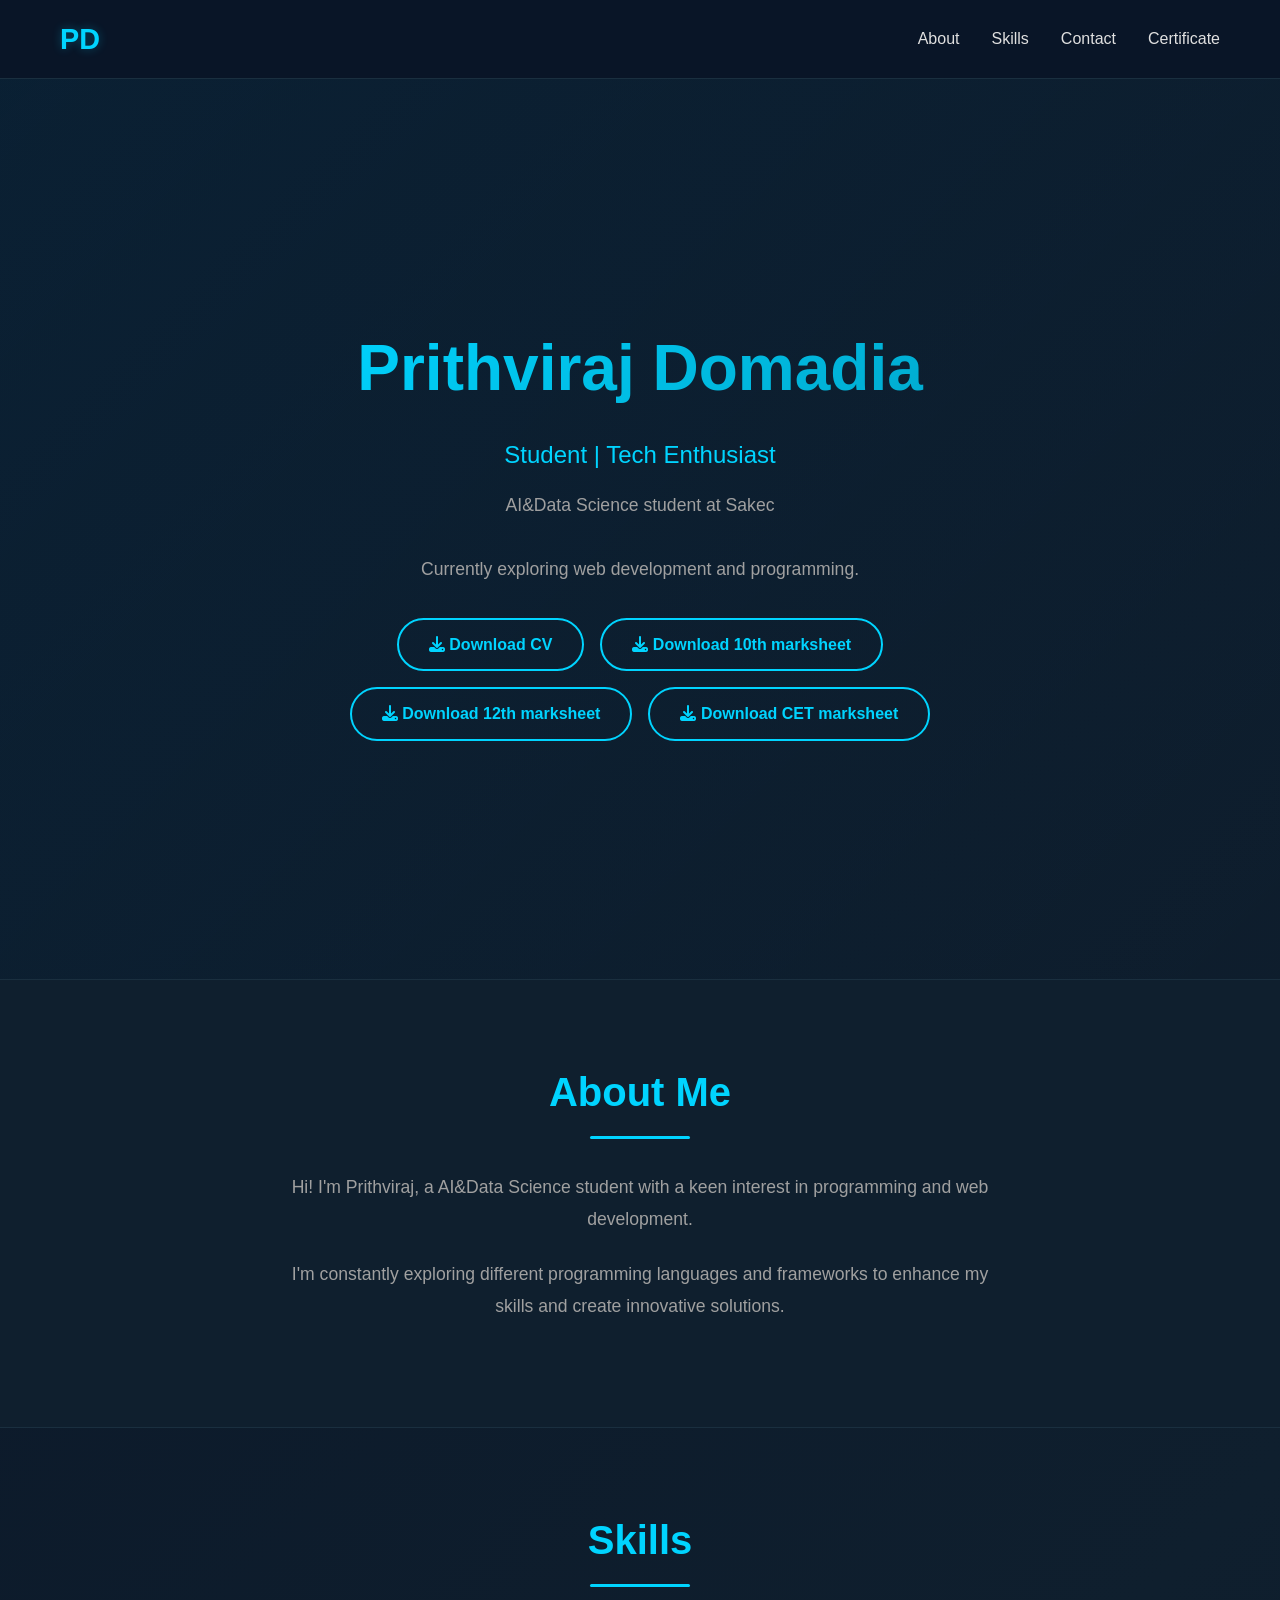
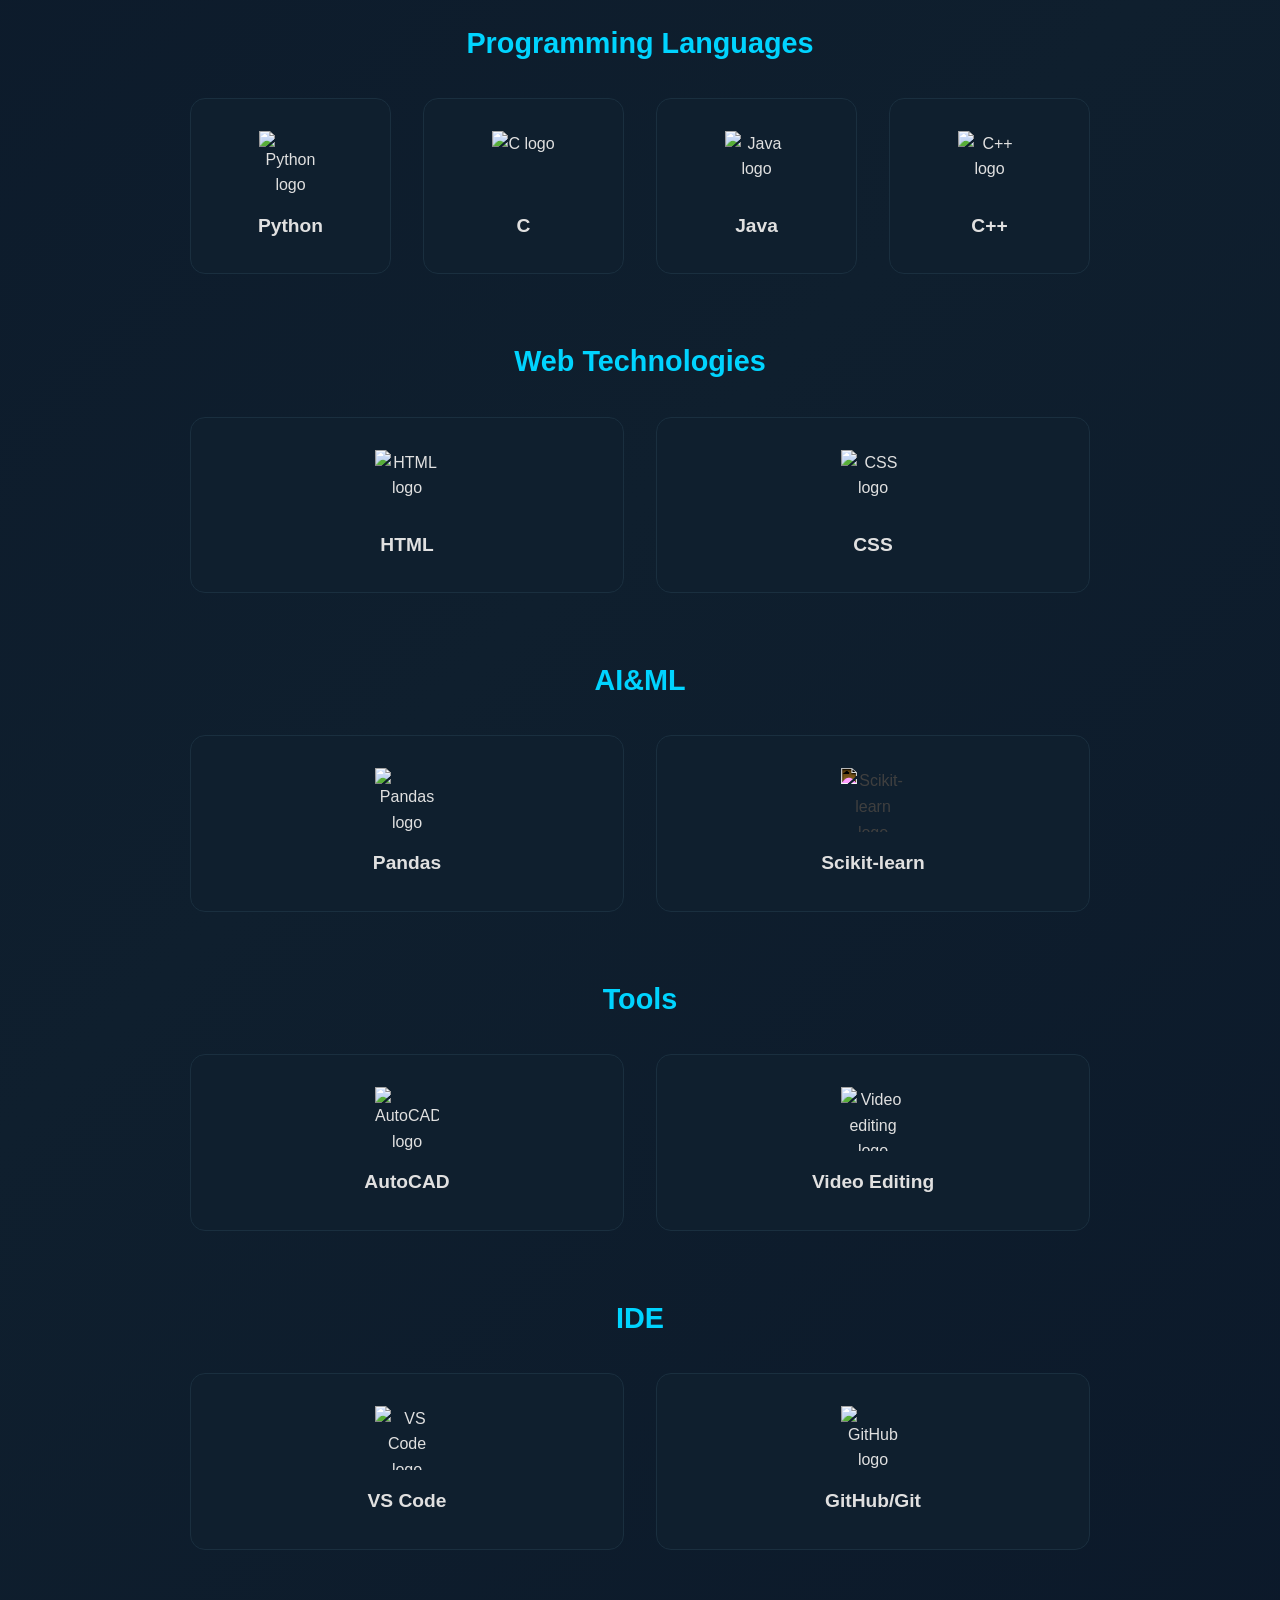
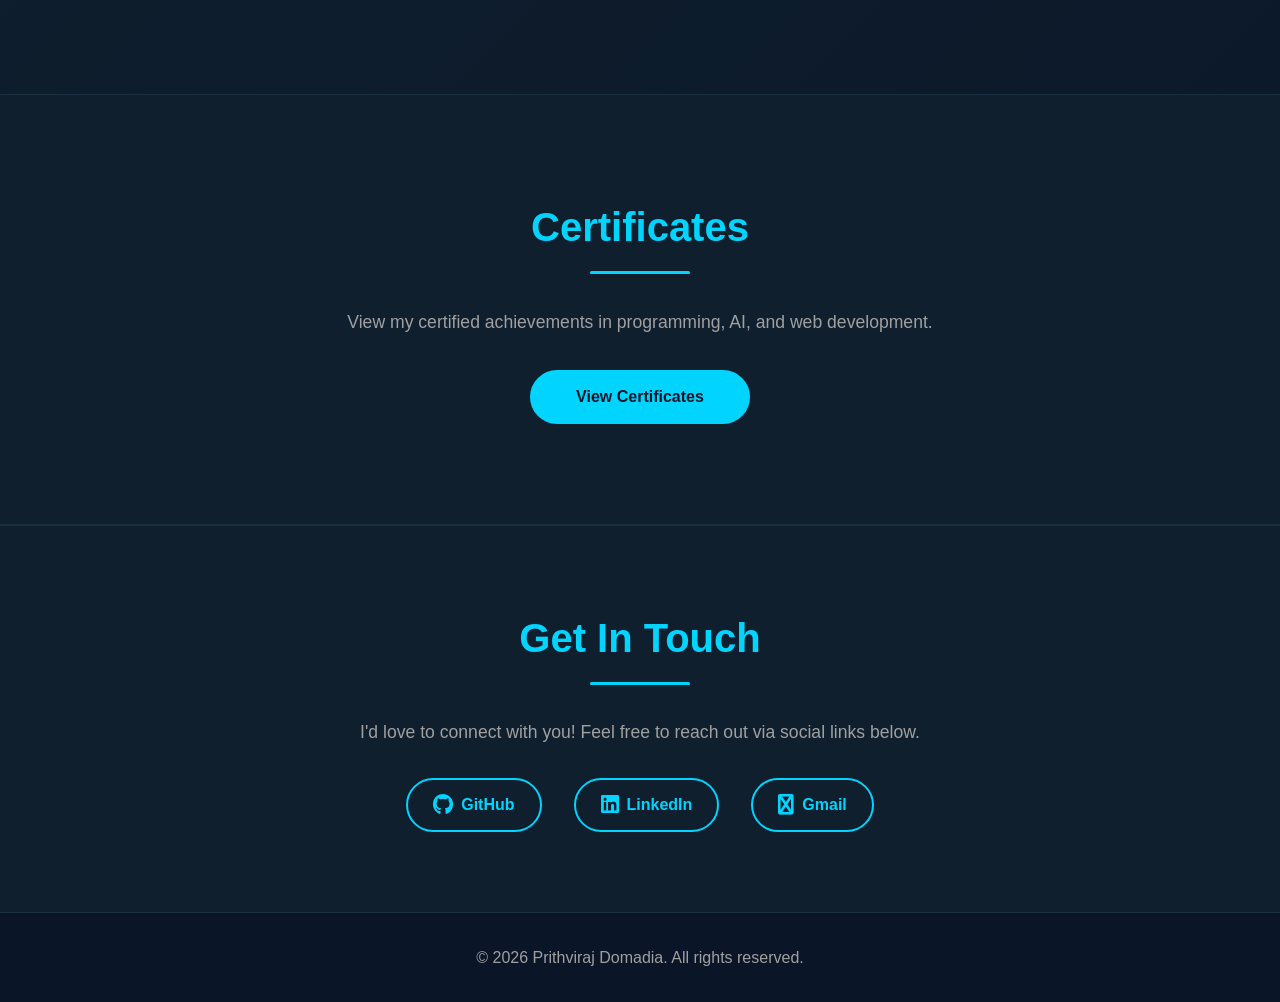
==== index.html @ 12a31dd9 "Update index.html" ====
<!DOCTYPE html>
<html lang="en">
<head>
    <meta charset="UTF-8">
    <meta name="viewport" content="width=device-width, initial-scale=1.0">
    <title>Prithviraj Domadia - Portfolio</title>
    <link rel="stylesheet" href="styles.css">
    <link rel="stylesheet" href="https://cdnjs.cloudflare.com/ajax/libs/font-awesome/6.4.0/css/all.min.css">
</head>
<body>
    <!-- Navigation Bar -->
    <nav class="navbar">
        <div class="nav-container">
            <div class="logo">PD</div>
            <ul class="nav-menu">
                <li><a href="#about" class="nav-link">About</a></li>
                <li><a href="#skills" class="nav-link">Skills</a></li>
                <li><a href="#contact" class="nav-link">Contact</a></li>
                <li> <a href="certificate.html" class="nav-link">Certificate</a></li>
            </ul>
        </div>
    </nav>

    <!-- Hero Section -->
    <section class="hero">
        <div class="hero-content">
            <h1 class="hero-title">Prithviraj Domadia</h1>
            <p class="hero-subtitle"> Student | Tech Enthusiast</p>
            <p class="hero-description">
                AI&Data Science student at Sakec </p>
            <p class="hero-description">Currently exploring web development and programming.
            </p>
            <div class="hero-buttons">
                <a href="PRITHVIRAJD_CV.pdf" class="btn btn-secondary" download> <i class="fas fa-download"></i> Download CV</a>
                <a href="10th marksheet.pdf" class="btn btn-secondary" download> <i class="fas fa-download"></i> Download 10th marksheet</a>
                <a href="12th marksheet.pdf" class="btn btn-secondary" download> <i class="fas fa-download"></i> Download 12th marksheet</a>
                <a href="CET marksheet.pdf" class="btn btn-secondary" download> <i class="fas fa-download"></i> Download CET marksheet</a>
            </div>
        </div>
    </section>

    <!-- About Section -->
    <section id="about" class="about">
        <div class="container">
            <h2 class="section-title">About Me</h2>
            <div class="about-content">
                <p>
                    Hi! I'm Prithviraj, a AI&Data Science student with a keen interest in programming 
                    and web development.
                </p>
                <p>
                    I'm constantly exploring different programming languages and frameworks to enhance my skills 
                    and create innovative solutions.
                </p>
            </div>
        </div>
    </section>

    <!-- Skills Section -->
    <section id="skills" class="skills">
        <div class="container">
            <h2 class="section-title">Skills</h2>
            
            <!-- Programming Languages -->
            <div class="skills-category">
                <h3 class="category-title">Programming Languages</h3>
                <div class="skills-grid">
                    <div class="skill-card">
                        <img src="https://img.icons8.com/color/96/000000/python--v1.png" alt="Python logo" class="skill-logo">
                        <h4>Python</h4>
                    </div>
                    <div class="skill-card">
                        <img src="https://img.icons8.com/color/96/000000/c-programming.png" alt="C logo" class="skill-logo">
                        <h4>C</h4>
                    </div>
                    <div class="skill-card">
                        <img src="https://img.icons8.com/color/96/000000/java-coffee-cup-logo.png" alt="Java logo" class="skill-logo">
                        <h4>Java</h4>
                    </div>
                    <div class="skill-card">
                        <img src="https://img.icons8.com/color/96/000000/c-plus-plus-logo.png" alt="C++ logo" class="skill-logo">
                        <h4>C++</h4>
                    </div>
                </div>
            </div>

            <!-- Web Technologies -->
            <div class="skills-category">
                <h3 class="category-title">Web Technologies</h3>
                <div class="skills-grid">
                    <div class="skill-card">
                        <img src="https://img.icons8.com/color/96/000000/html-5.png" alt="HTML logo" class="skill-logo">
                        <h4>HTML</h4>
                    </div>
                    <div class="skill-card">
                        <img src="https://img.icons8.com/color/96/000000/css3.png" alt="CSS logo" class="skill-logo">
                        <h4>CSS</h4>
                    </div>
                </div>
            </div>
            <div class="skills-category">
                <h3 class="category-title">AI&ML</h3>
                <div class="skills-grid">
                    <div class="skill-card">
                        <img src="https://img.icons8.com/color/96/000000/pandas.png" alt="Pandas logo" class="skill-logo">
                        <h4>Pandas</h4>
                    </div>
                    <div class="skill-card">
                        <img src="https://cdn.jsdelivr.net/npm/simple-icons@latest/icons/scikitlearn.svg" alt="Scikit-learn logo" class="skill-logo scikitlearn-logo">
                        <h4>Scikit-learn</h4>
                    </div>
                </div>
            </div>

            <!-- Tools -->
            <div class="skills-category">
                <h3 class="category-title">Tools</h3>
                <div class="skills-grid">
                    <div class="skill-card">
                        <img src="https://img.icons8.com/color/96/000000/autocad.png" alt="AutoCAD logo" class="skill-logo">
                        <h4>AutoCAD</h4>
                    </div>
                    <div class="skill-card">
                        <img src="https://img.icons8.com/color/96/000000/video-editing.png" alt="Video editing logo" class="skill-logo">
                        <h4>Video Editing</h4>
                    </div>
                </div>
            </div>
            <div class="skills-category">
                <h3 class="category-title">IDE</h3>
                <div class="skills-grid">
                    <div class="skill-card">
                        <img src="https://img.icons8.com/color/96/000000/visual-studio-code-2019.png" alt="VS Code logo" class="skill-logo">
                        <h4>VS Code</h4>
                    </div>
                    <div class="skill-card">
                        <img src="https://cdn.jsdelivr.net/gh/devicons/devicon/icons/github/github-original.svg" alt="GitHub logo" class="skill-logo">
                        <h4>GitHub/Git</h4>
                    </div>
                </div>
            </div>
        </div>
    </section>

    <!-- Certificates Section -->
    <section id="certificates" class="certificates">
        <div class="container">
            <h2 class="section-title">Certificates</h2>
            <div class="certificates-content">
                <p>View my certified achievements in programming, AI, and web development.</p>
                <a href="certificate.html" class="btn btn-primary">View Certificates</a>
            </div>
        </div>
    </section>

    <!-- Contact Section -->
    <section id="contact" class="contact">
        <div class="container">
            <h2 class="section-title">Get In Touch</h2>
            <div class="contact-content">
                <p>I'd love to connect with you! Feel free to reach out via social links below.</p>
                <div class="social-links">
                    <a href="https://github.com/prithvii-12" target="_blank" class="social-link">
                        <i class="fab fa-github"></i>
                        <span>GitHub</span>
                    </a>
                    <a href="https://www.linkedin.com/in/prithviraj-domadia-128852386" target="_blank" class="social-link">
                        <i class="fab fa-linkedin"></i>
                        <span>LinkedIn</span>
                    </a>
                    <a href="mailto:prithvirajdomadia@gmail.com" target="_blank" class="social-link">
                        <i class="fab fa-envelope"></i>
                        <span>Gmail</span>
                    </a>
                </div>
            </div>
        </div>
    </section>

    <!-- Footer -->
    <footer class="footer">
        <div class="container">
            <p>&copy; 2026 Prithviraj Domadia. All rights reserved.</p>
        </div>
    </footer>
</body>
</html>
---- styles.css ----
/* ==================== VARIABLES & RESET ==================== */
:root {
    --primary-color: #00d4ff;
    --secondary-color: #0a1628;
    --text-color: #e0e0e0;
    --text-dark: #a0a0a0;
    --card-bg: #0f1f2e;
    --border-color: #1a2f3f;
    --transition: 0.3s ease;
}

* {
    margin: 0;
    padding: 0;
    box-sizing: border-box;
}

html {
    scroll-behavior: smooth;
}

body {
    font-family: 'Segoe UI', Tahoma, Geneva, Verdana, sans-serif;
    background: linear-gradient(135deg, #0a1628 0%, #0f1f2e 50%, #0a1628 100%);
    color: var(--text-color);
    line-height: 1.6;
    min-height: 100vh;
}

/* ==================== CONTAINER & LAYOUT ==================== */
.container {
    max-width: 1200px;
    margin: 0 auto;
    padding: 0 20px;
}

/* ==================== NAVIGATION ==================== */
.navbar {
    background: rgba(10, 22, 40, 0.95);
    backdrop-filter: blur(10px);
    position: sticky;
    top: 0;
    z-index: 100;
    border-bottom: 1px solid var(--border-color);
    padding: 1rem 0;
}

.nav-container {
    max-width: 1200px;
    margin: 0 auto;
    padding: 0 20px;
    display: flex;
    justify-content: space-between;
    align-items: center;
}

.logo {
    font-size: 1.8rem;
    font-weight: bold;
    color: var(--primary-color);
    text-shadow: 0 0 10px rgba(0, 212, 255, 0.3);
}

.nav-menu {
    display: flex;
    list-style: none;
    gap: 2rem;
}

.nav-link {
    color: var(--text-color);
    text-decoration: none;
    transition: color var(--transition);
    font-weight: 500;
}

.nav-link:hover {
    color: var(--primary-color);
}

/* ==================== HERO SECTION ==================== */
.hero {
    min-height: 100vh;
    display: flex;
    align-items: center;
    justify-content: center;
    padding: 60px 20px;
    background: linear-gradient(135deg, rgba(0, 212, 255, 0.05) 0%, rgba(10, 22, 40, 0) 100%);
}

.hero-content {
    text-align: center;
    max-width: 700px;
    animation: fadeInUp 0.8s ease;
}

.hero-title {
    font-size: 4rem;
    font-weight: 700;
    margin-bottom: 1rem;
    background: linear-gradient(135deg, var(--primary-color) 0%, #00a8cc 100%);
    -webkit-background-clip: text;
    -webkit-text-fill-color: transparent;
    background-clip: text;
}

.hero-subtitle {
    font-size: 1.5rem;
    color: var(--primary-color);
    margin-bottom: 1rem;
    font-weight: 500;
}

.hero-description {
    font-size: 1.1rem;
    color: var(--text-dark);
    margin-bottom: 2rem;
    line-height: 1.8;
}

.hero-buttons {
    display: flex;
    gap: 1rem;
    justify-content: center;
    flex-wrap: wrap;
}

/* ==================== BUTTONS ==================== */
.btn {
    padding: 12px 30px;
    border-radius: 50px;
    text-decoration: none;
    font-weight: 600;
    transition: all var(--transition);
    border: 2px solid;
    cursor: pointer;
    display: inline-block;
}

.btn-primary {
    background: var(--primary-color);
    color: var(--secondary-color);
    border-color: var(--primary-color);
}

.btn-primary:hover {
    transform: translateY(-3px);
    box-shadow: 0 10px 25px rgba(0, 212, 255, 0.3);
}

.btn-secondary {
    background: transparent;
    color: var(--primary-color);
    border-color: var(--primary-color);
}

.btn-secondary:hover {
    background: var(--primary-color);
    color: var(--secondary-color);
    transform: translateY(-3px);
}

/* ==================== ABOUT SECTION ==================== */
.about {
    padding: 80px 20px;
    background: var(--card-bg);
    border-top: 1px solid var(--border-color);
    border-bottom: 1px solid var(--border-color);
}

.section-title {
    font-size: 2.5rem;
    margin-bottom: 3rem;
    text-align: center;
    color: var(--primary-color);
    position: relative;
    display: inline-block;
    width: 100%;
}

.section-title::after {
    content: '';
    position: absolute;
    bottom: -15px;
    left: 50%;
    transform: translateX(-50%);
    width: 100px;
    height: 3px;
    background: var(--primary-color);
    border-radius: 2px;
}

.about-content {
    max-width: 700px;
    margin: 0 auto;
    text-align: center;
}

.about-content p {
    font-size: 1.1rem;
    color: var(--text-dark);
    margin-bottom: 1.5rem;
    line-height: 1.8;
}

/* ==================== SKILLS SECTION ==================== */
.skills {
    padding: 80px 20px;
}

.skills-category {
    margin-bottom: 4rem;
}

.category-title {
    font-size: 1.8rem;
    color: var(--primary-color);
    margin-bottom: 2rem;
    text-align: center;
}

/* ==================== CERTIFICATES SECTION ==================== */
.certificates {
    padding: 100px 20px;
    background: var(--card-bg);
    border-top: 1px solid var(--border-color);
    border-bottom: 1px solid var(--border-color);
}

.certificates-content {
    text-align: center;
    max-width: 700px;
    margin: 0 auto;
}

.certificates-content p {
    font-size: 1.1rem;
    color: var(--text-dark);
    margin-bottom: 2rem;
    line-height: 1.8;
}

.certificates-grid {
    display: grid;
    grid-template-columns: repeat(auto-fit, minmax(200px, 1fr));
    gap: 2rem;
    margin: 0 auto;
}

.certificate-card {
    background: var(--card-bg);
    padding: 1rem;
    border-radius: 15px;
    text-align: center;
    border: 1px solid var(--border-color);
    transition: all var(--transition);
}

.certificate-card:hover {
    transform: translateY(-5px);
    border-color: var(--primary-color);
    box-shadow: 0 10px 30px rgba(0, 212, 255, 0.2);
}

.certificate-icon {
    width: 200px;
    height: auto;
    max-width: 100%;
    border-radius: 8px;
    transition: transform var(--transition);
}

.certificate-card:hover .certificate-icon {
    transform: scale(1.05);
}
.lightbox {
    display: none; 
    position: fixed;
    z-index: 9999;
    top: 0;
    left: 0;
    width: 100%;
    height: 100%;
    background: rgba(0, 0, 0, 0.85);
}


.lightbox:target {
    display: flex;
    justify-content: center;
    align-items: center;
}


.lightbox-content img {
    max-width: 90%;
    max-height: 80vh;
    border: 3px solid white;
    box-shadow: 0 0 25px rgba(0,0,0,0.5);
    border-radius: 5px;
}

.lightbox-close {
    position: absolute;
    width: 100%;
    height: 100%;
    cursor: default;
}


.lightbox:target::after {
    content: "×";
    position: absolute;
    top: 20px;
    right: 30px;
    color: white;
    font-size: 50px;
    pointer-events: none; 
}


.certificate-icon {
    cursor: zoom-in;
    transition: transform 0.2s;
}

.certificate-icon:hover {
    transform: scale(1.05);
}

.certificate-return {
    text-align: center;
    margin-top: 2.5rem;
}

.certificates .btn {
    min-width: 220px;
}

.skills-grid {
    display: grid;
    grid-template-columns: repeat(auto-fit, minmax(150px, 1fr));
    gap: 2rem;
    max-width: 900px;
    margin: 0 auto;
}

.skill-card {
    background: var(--card-bg);
    padding: 2rem;
    border-radius: 15px;
    text-align: center;
    border: 1px solid var(--border-color);
    transition: all var(--transition);
    cursor: pointer;
}

.skill-card:hover {
    transform: translateY(-10px);
    border-color: var(--primary-color);
    box-shadow: 0 15px 40px rgba(0, 212, 255, 0.2);
}

.skill-card i {
    font-size: 3rem;
    color: var(--primary-color);
    margin-bottom: 1rem;
    display: block;
}

.skill-card img.skill-logo {
    width: 64px;
    height: 64px;
    object-fit: contain;
    margin-bottom: 1rem;
    display: inline-block;
}

.skill-logo.scikitlearn-logo {
    filter: invert(1) brightness(2);
}

.skill-card h4 {
    font-size: 1.2rem;
    color: var(--text-color);
}

/* ==================== CONTACT SECTION ==================== */
.contact {
    padding: 80px 20px;
    background: var(--card-bg);
    border-top: 1px solid var(--border-color);
}

.contact-content {
    text-align: center;
    max-width: 600px;
    margin: 0 auto;
}

.contact-content p {
    font-size: 1.1rem;
    color: var(--text-dark);
    margin-bottom: 2rem;
}

.social-links {
    display: flex;
    justify-content: center;
    gap: 2rem;
    flex-wrap: wrap;
}

.social-link {
    display: flex;
    align-items: center;
    gap: 0.5rem;
    padding: 12px 25px;
    background: transparent;
    border: 2px solid var(--primary-color);
    color: var(--primary-color);
    text-decoration: none;
    border-radius: 50px;
    transition: all var(--transition);
    font-weight: 600;
}

.social-link:hover {
    background: var(--primary-color);
    color: var(--secondary-color);
    transform: translateY(-3px);
    box-shadow: 0 10px 25px rgba(0, 212, 255, 0.3);
}

.social-link i {
    font-size: 1.3rem;
}

/* ==================== FOOTER ==================== */
.footer {
    background: rgba(10, 22, 40, 0.95);
    border-top: 1px solid var(--border-color);
    padding: 2rem 20px;
    text-align: center;
    color: var(--text-dark);
}

/* ==================== ANIMATIONS ==================== */
@keyframes fadeInUp {
    from {
        opacity: 0;
        transform: translateY(30px);
    }
    to {
        opacity: 1;
        transform: translateY(0);
    }
}

/* ==================== RESPONSIVE DESIGN ==================== */
@media (max-width: 768px) {
    .hero-title {
        font-size: 2.5rem;
    }

    .hero-subtitle {
        font-size: 1.2rem;
    }

    .hero-buttons {
        flex-direction: column;
    }

    .btn {
        width: 100%;
    }

    .nav-menu {
        gap: 1rem;
        font-size: 0.9rem;
    }

    .section-title {
        font-size: 2rem;
    }

    .skills-grid {
        grid-template-columns: repeat(2, 1fr);
        gap: 1.5rem;
    }

    .skill-card {
        padding: 1.5rem;
    }

    .skill-card i {
        font-size: 2rem;
    }

    .social-links {
        gap: 1rem;
    }

    .social-link {
        padding: 10px 15px;
        font-size: 0.9rem;
    }
}

@media (max-width: 480px) {
    .hero-title {
        font-size: 2rem;
    }

    .hero-subtitle {
        font-size: 1rem;
    }

    .nav-menu {
        gap: 0.5rem;
    }

    .skills-grid {
        grid-template-columns: 1fr;
    }

    .social-links {
        flex-direction: column;
    }

    .social-link {
        width: 100%;
        justify-content: center;
    }
}
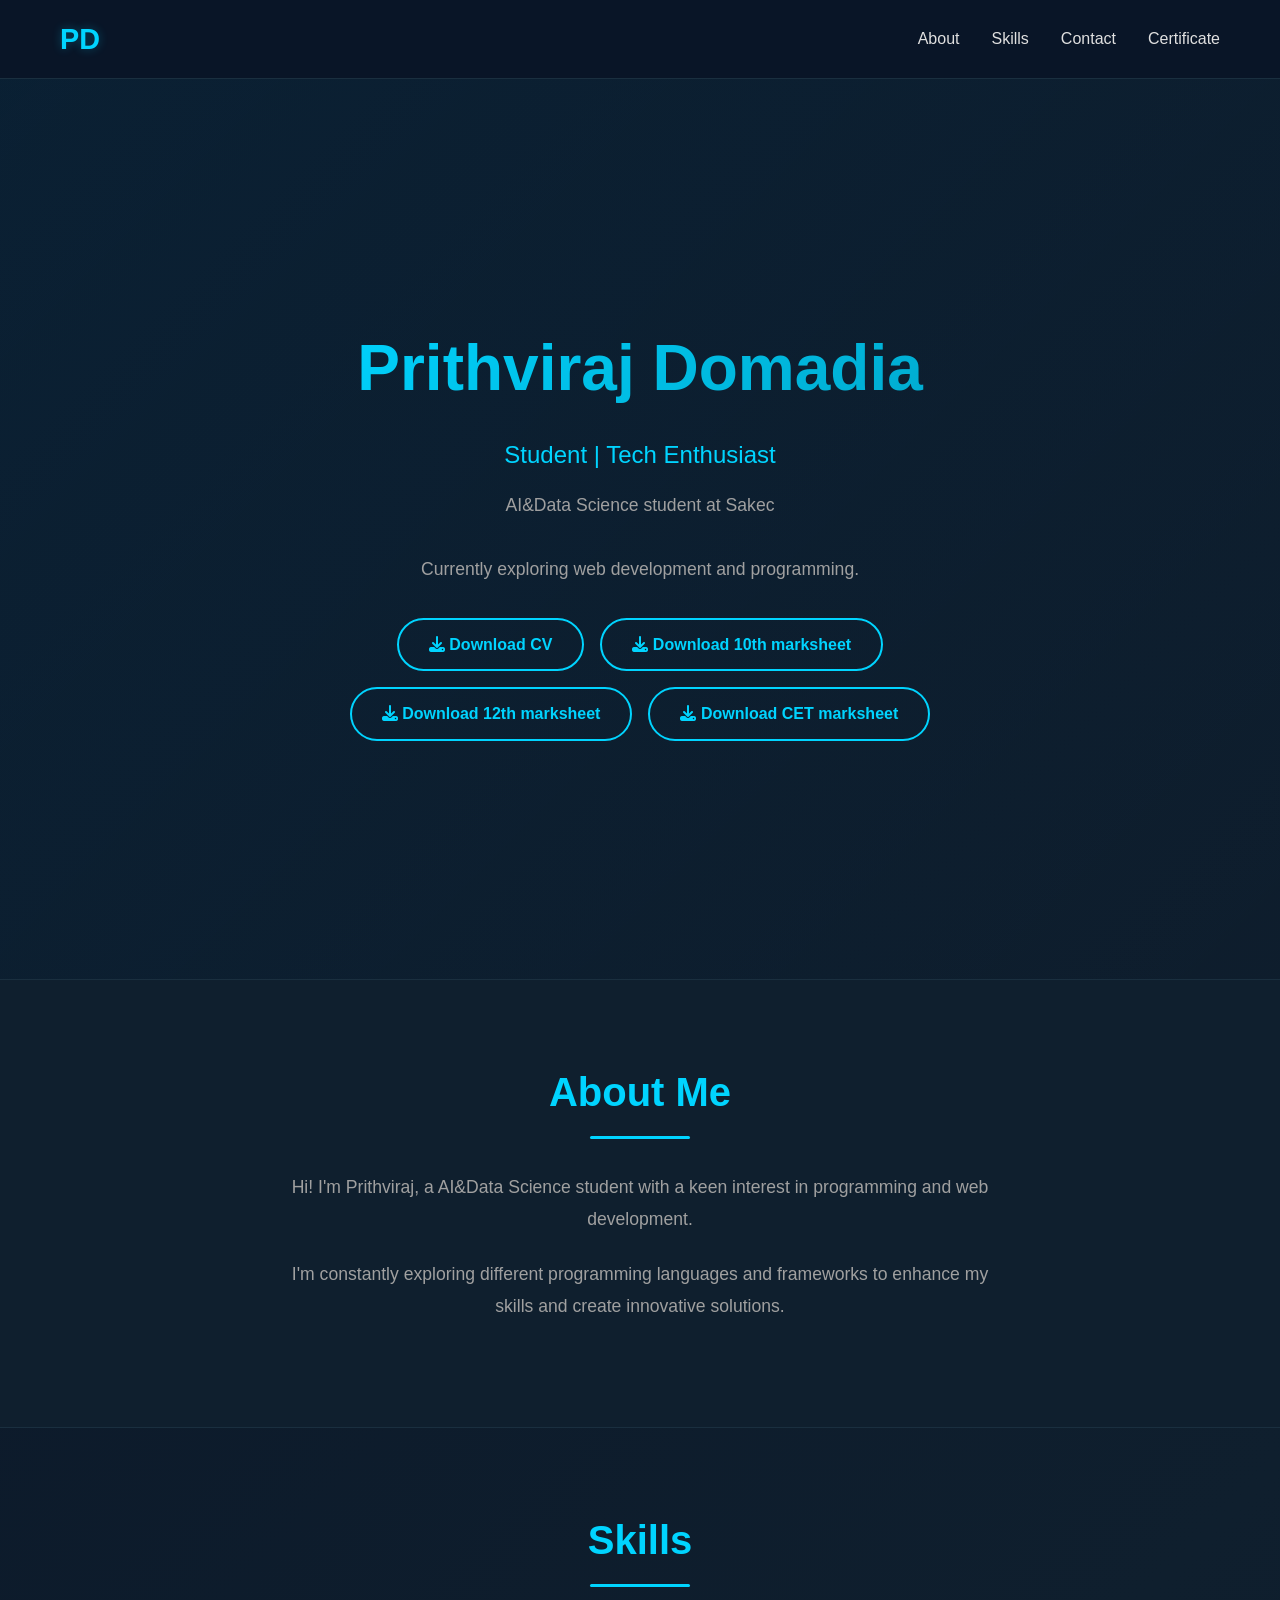
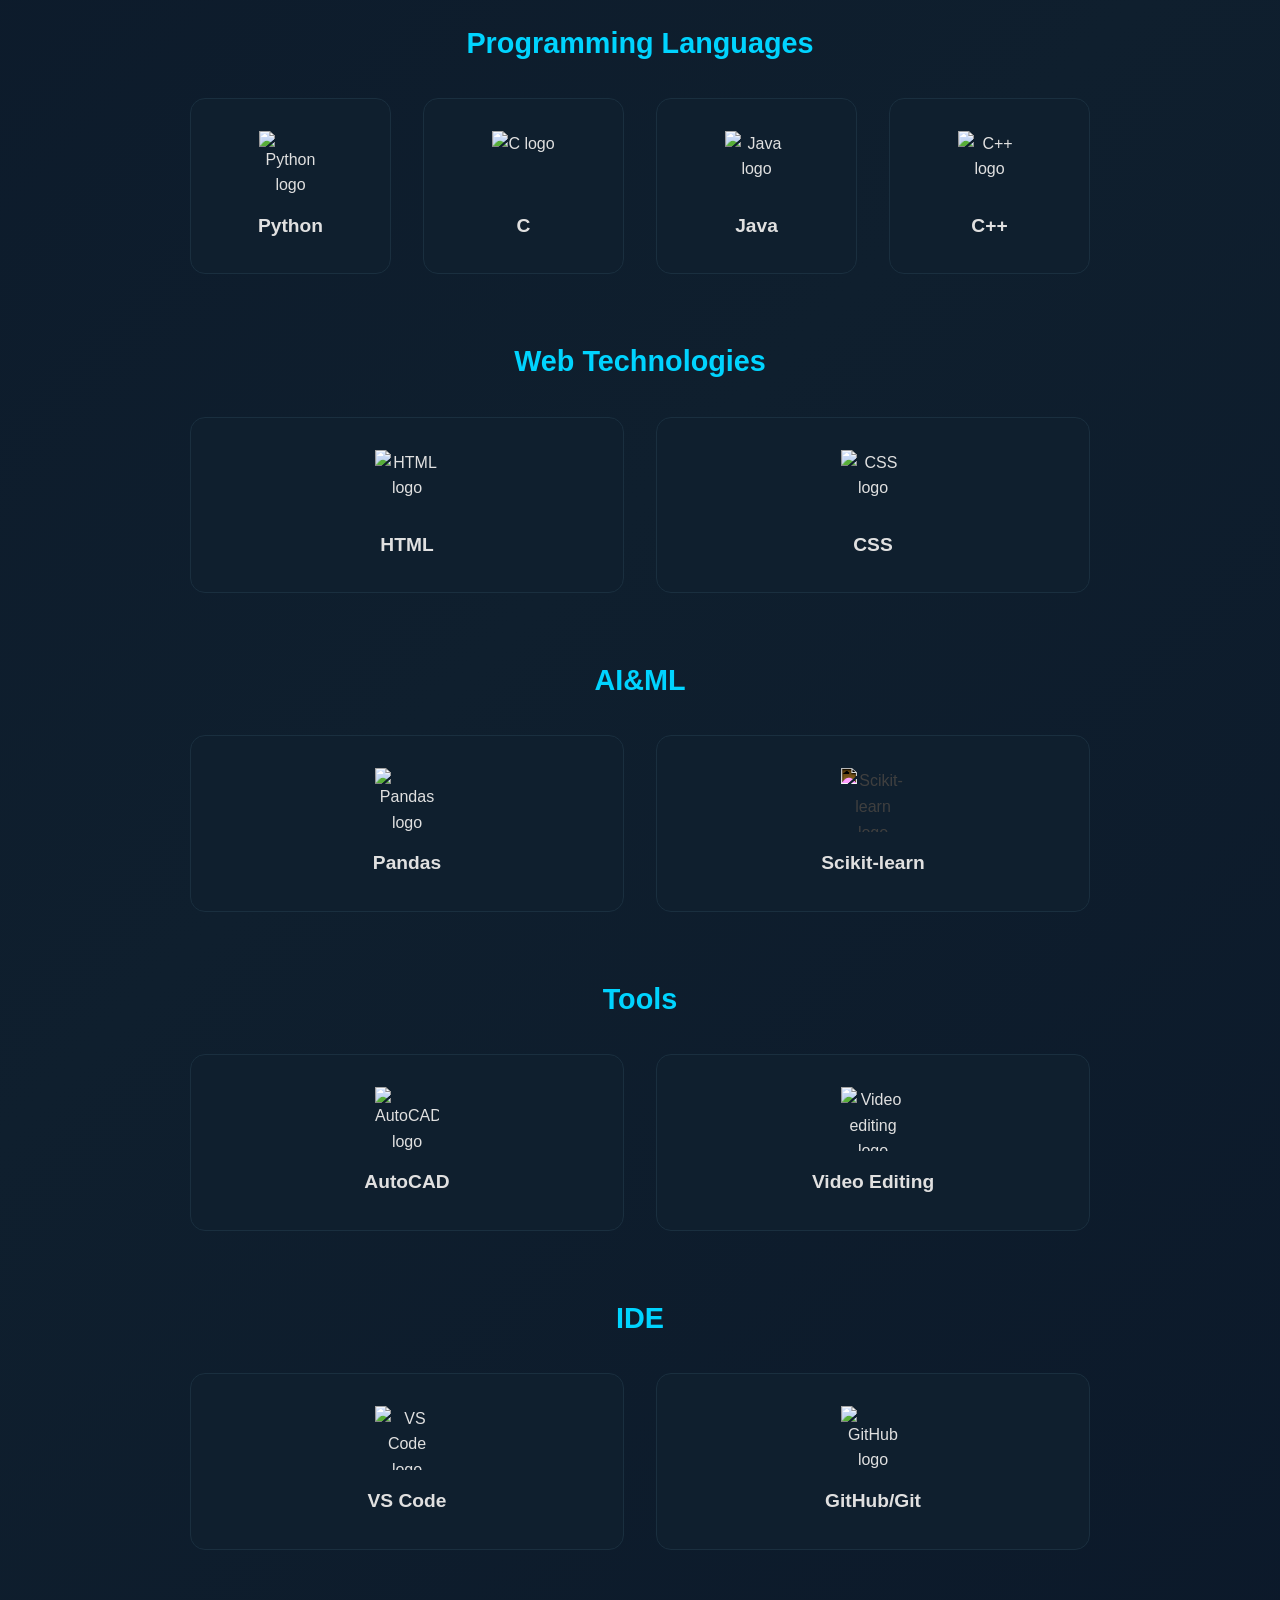
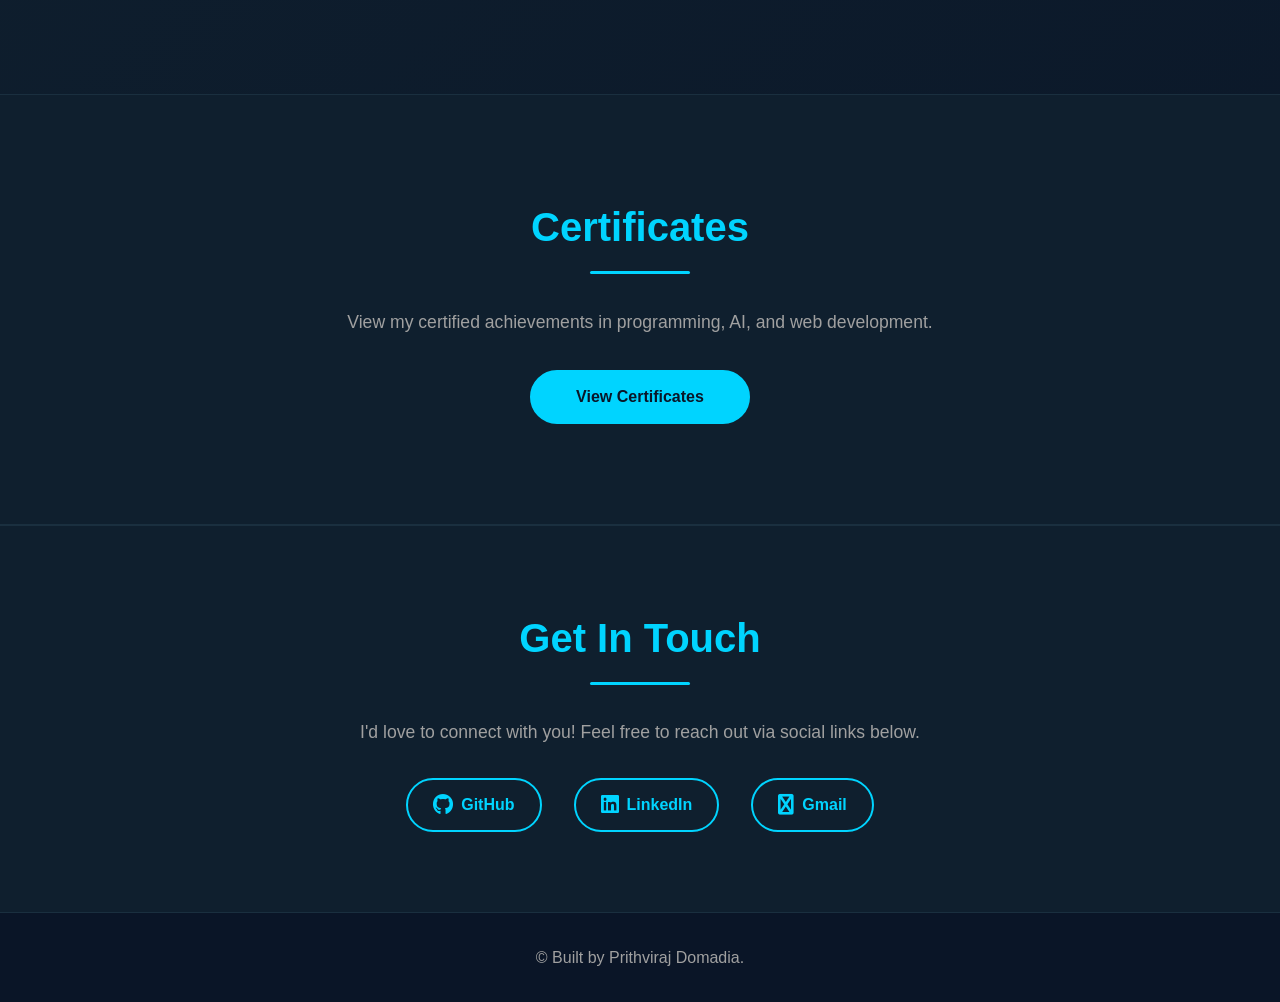
==== commit e36564a5: "Update index.html" ====
--- a/index.html
+++ b/index.html
@@ -28,7 +28,8 @@
             <p class="hero-subtitle"> Student | Tech Enthusiast</p>
             <p class="hero-description">
                 AI&Data Science student at Sakec </p>
-            <p class="hero-description">Currently exploring web development and programming.
+            <p class="hero-description">
+                Currently exploring web development and programming.
             </p>
             <div class="hero-buttons">
                 <a href="PRITHVIRAJD_CV.pdf" class="btn btn-secondary" download> <i class="fas fa-download"></i> Download CV</a>
@@ -180,7 +181,7 @@
     <!-- Footer -->
     <footer class="footer">
         <div class="container">
-            <p>&copy; 2026 Prithviraj Domadia. All rights reserved.</p>
+            <p>&copy; Built by Prithviraj Domadia.</p>
         </div>
     </footer>
 </body>
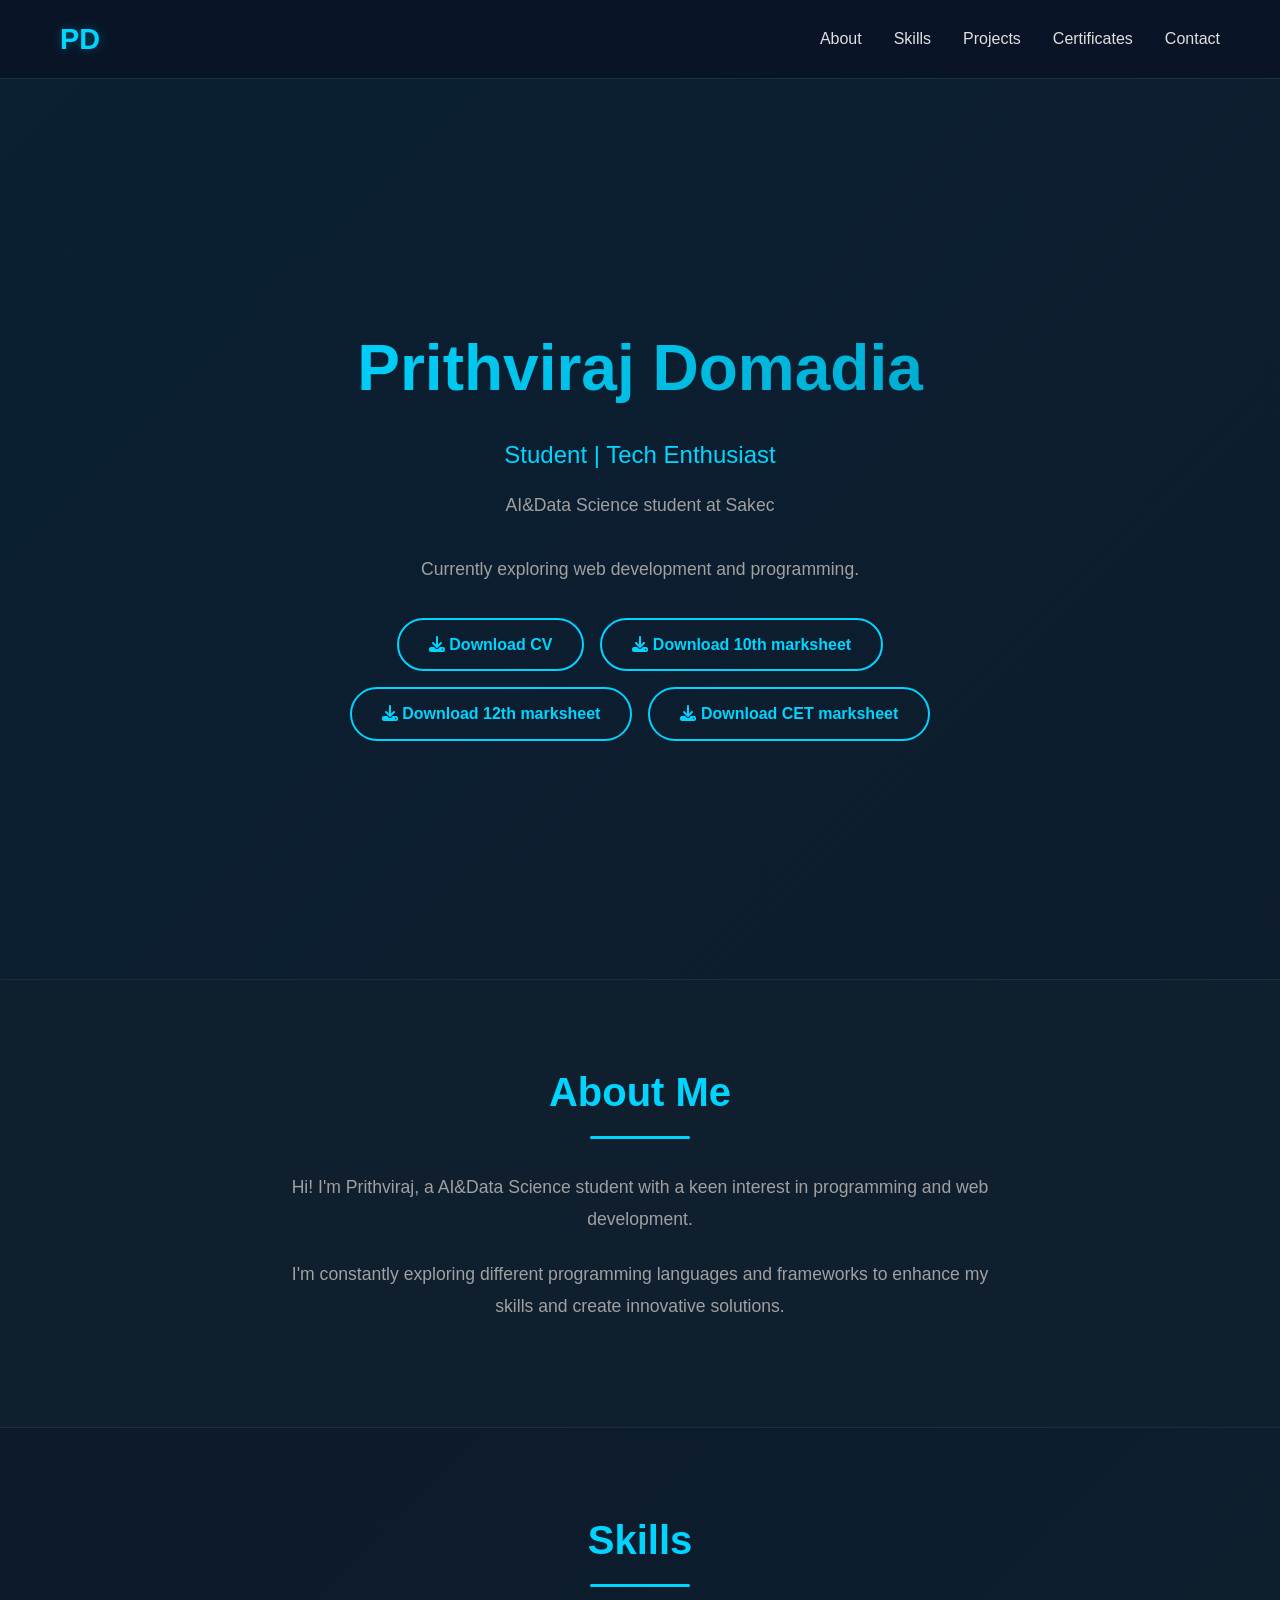
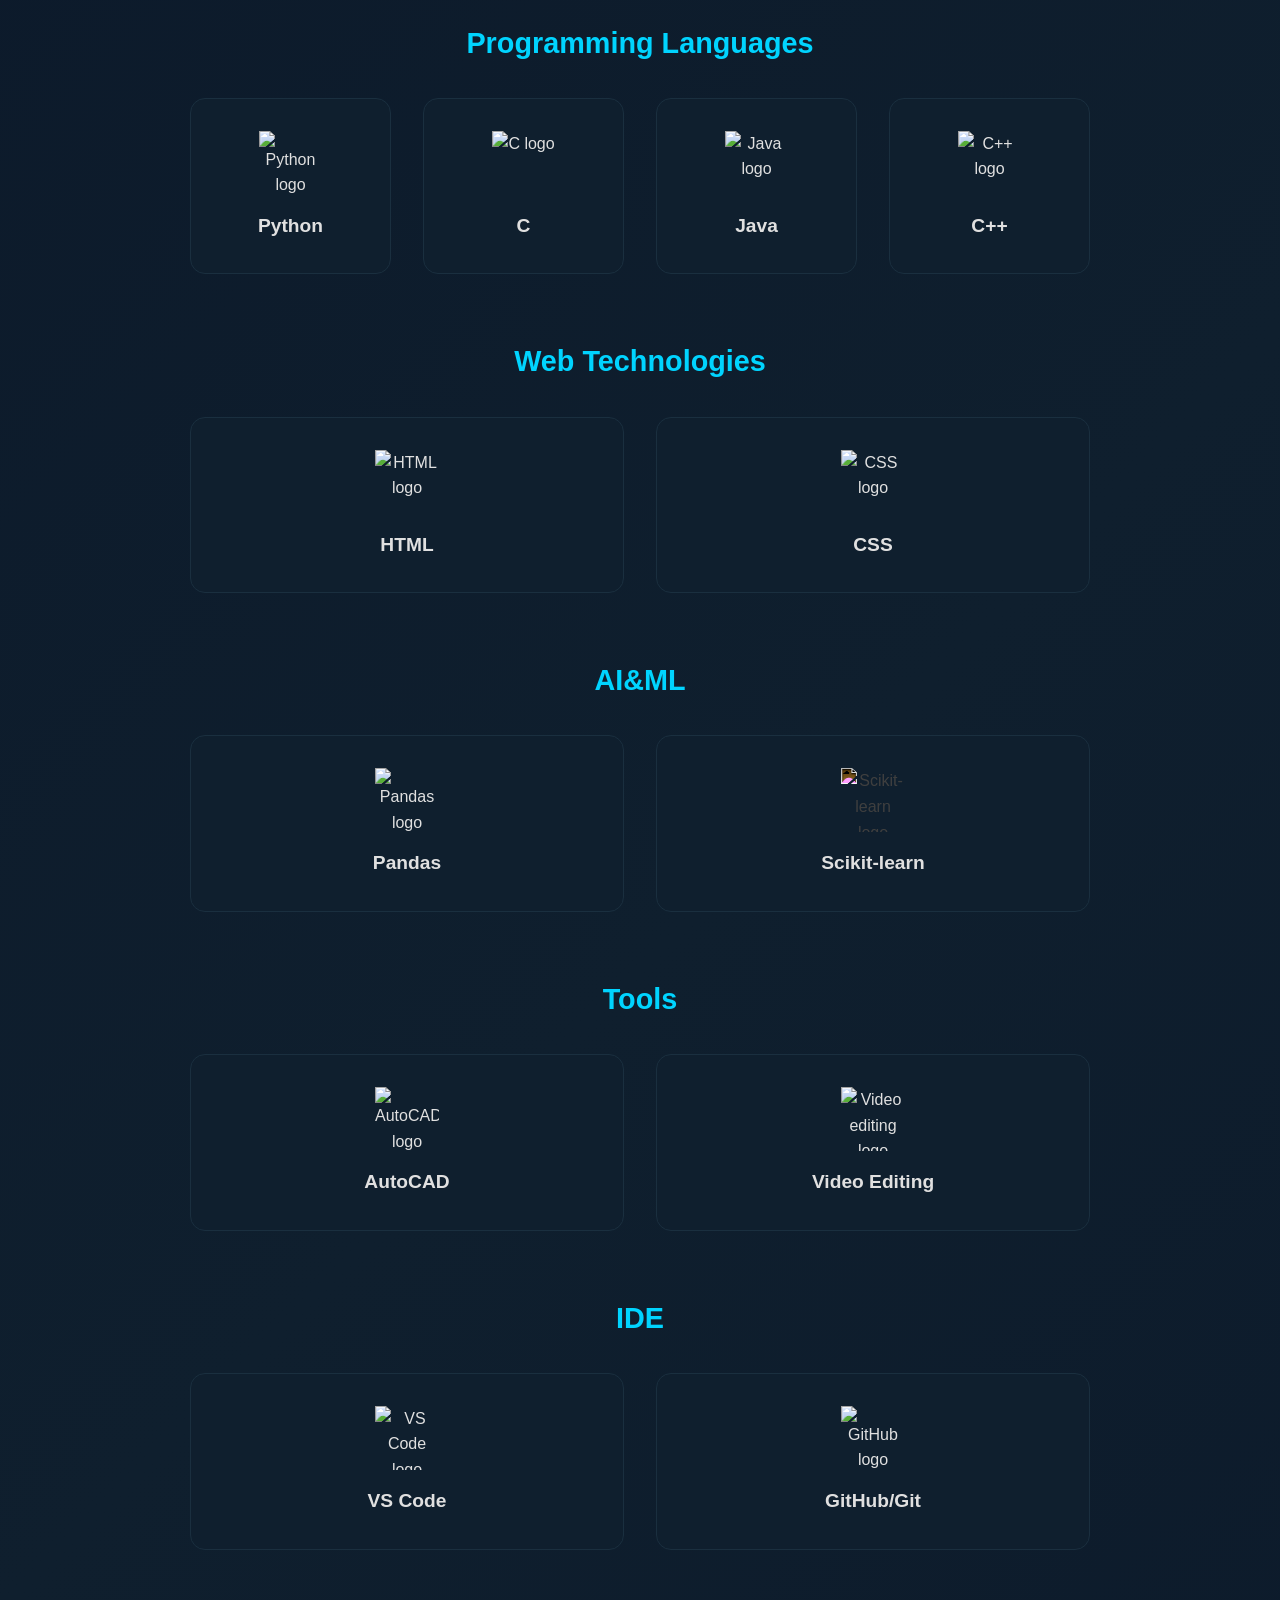
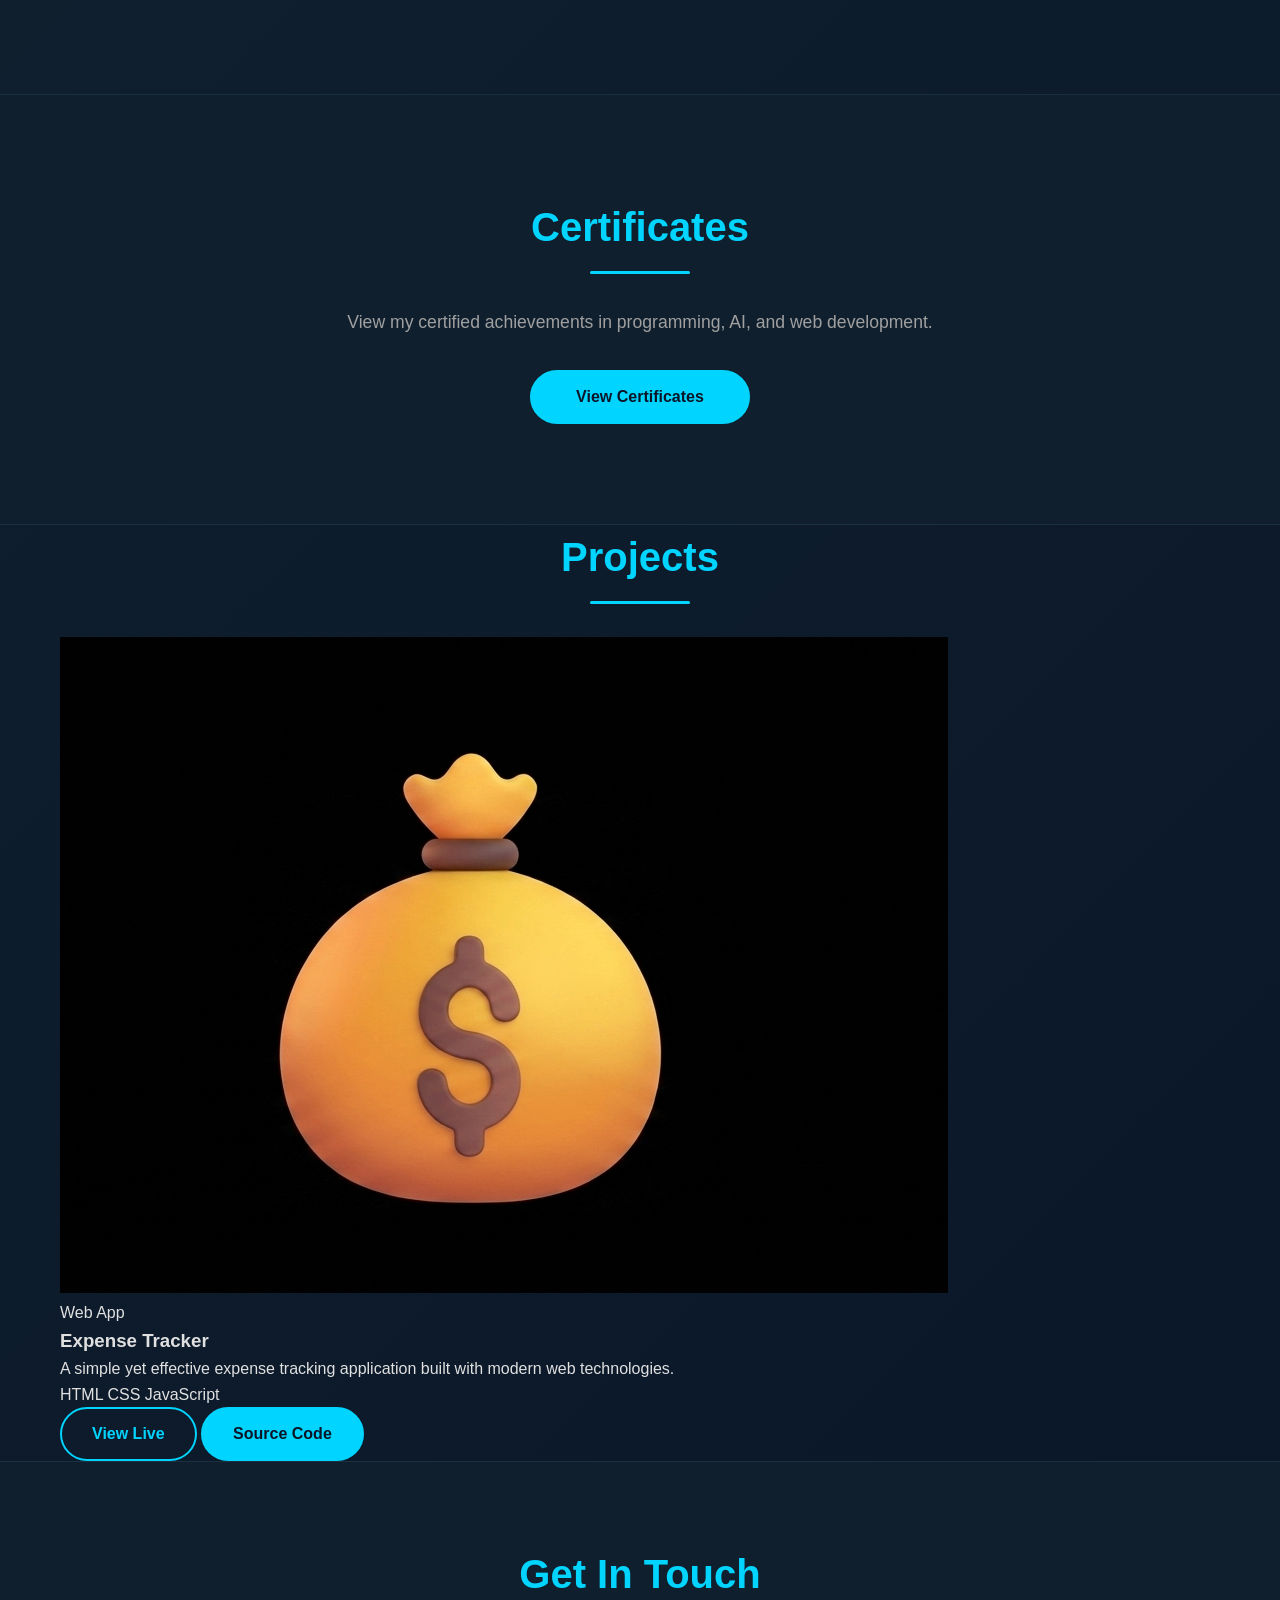
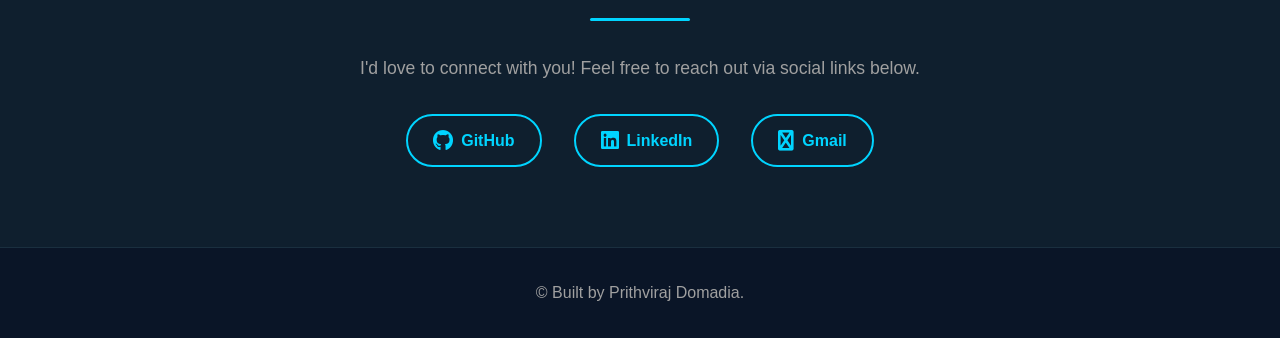
==== commit 48d88566: "Update index.html" ====
--- a/index.html
+++ b/index.html
@@ -15,8 +15,9 @@
             <ul class="nav-menu">
                 <li><a href="#about" class="nav-link">About</a></li>
                 <li><a href="#skills" class="nav-link">Skills</a></li>
+                <li><a href="#projects" class="nav-link">Projects</a></li>
+                <li><a href="#certificates" class="nav-link">Certificates</a></li>
                 <li><a href="#contact" class="nav-link">Contact</a></li>
-                <li> <a href="certificate.html" class="nav-link">Certificate</a></li>
             </ul>
         </div>
     </nav>
@@ -150,6 +151,32 @@
             <div class="certificates-content">
                 <p>View my certified achievements in programming, AI, and web development.</p>
                 <a href="certificate.html" class="btn btn-primary">View Certificates</a>
+            </div>
+        </div>
+    </section>
+
+     <!-- Projects Section -->
+    <section id="projects" class="projects">
+        <div class="container">
+            <h2 class="section-title">Projects</h2>
+            <div class="projects-grid">
+                <article class="project-card">
+                    <img src="Expense logo.png" alt="Project One screenshot" class="project-image project-image-circle">
+                    <div class="project-card-body">
+                        <span class="project-badge">Web App</span>
+                        <h3>Expense Tracker</h3>
+                        <p>A simple yet effective expense tracking application built with modern web technologies.</p>
+                        <div class="project-tags">
+                            <span>HTML</span>
+                            <span>CSS</span>
+                            <span>JavaScript</span>
+                        </div>
+                        <div class="project-links">
+                            <a href="https://expense-tracker72.vercel.app" class="btn btn-secondary" target="_blank">View Live</a>
+                            <a href="https://github.com/prithvii-12/Expense-Tracker" class="btn btn-primary" target="_blank">Source Code</a>
+                        </div>
+                    </div>
+                </article>
             </div>
         </div>
     </section>
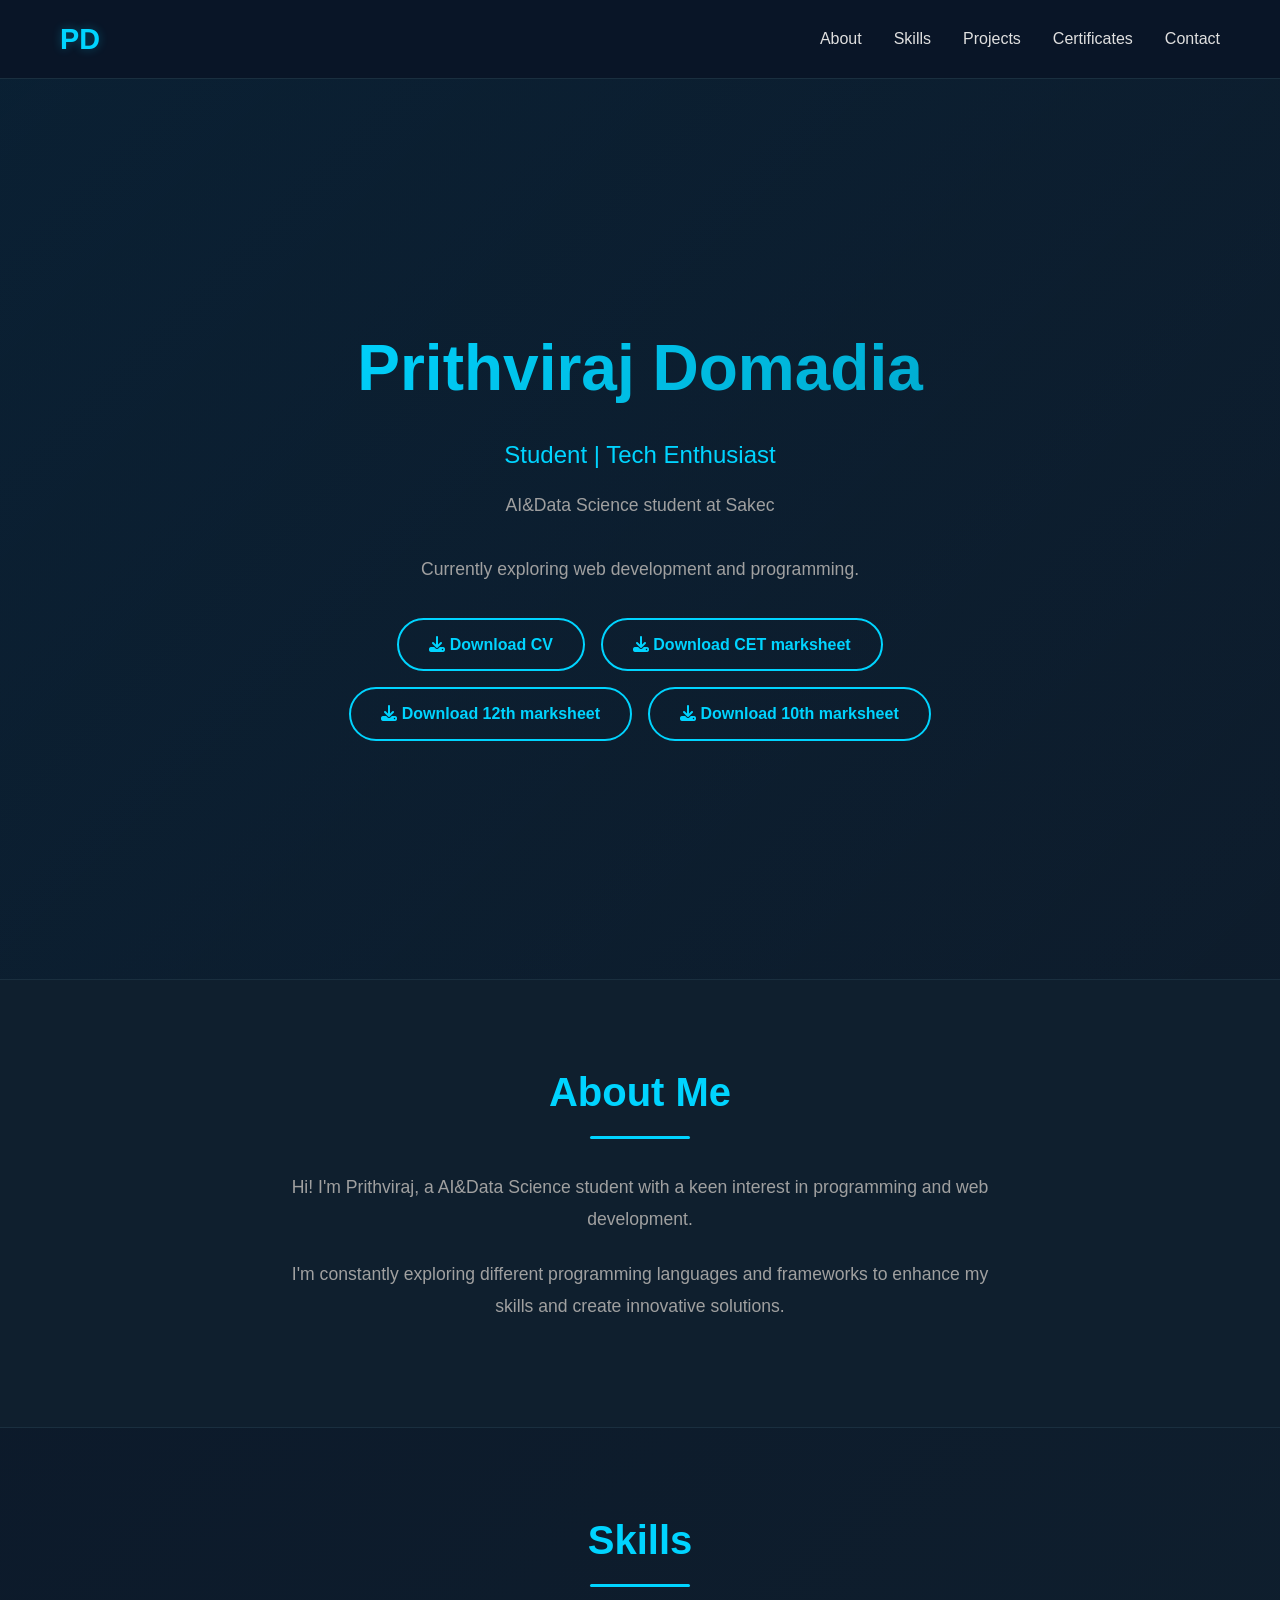
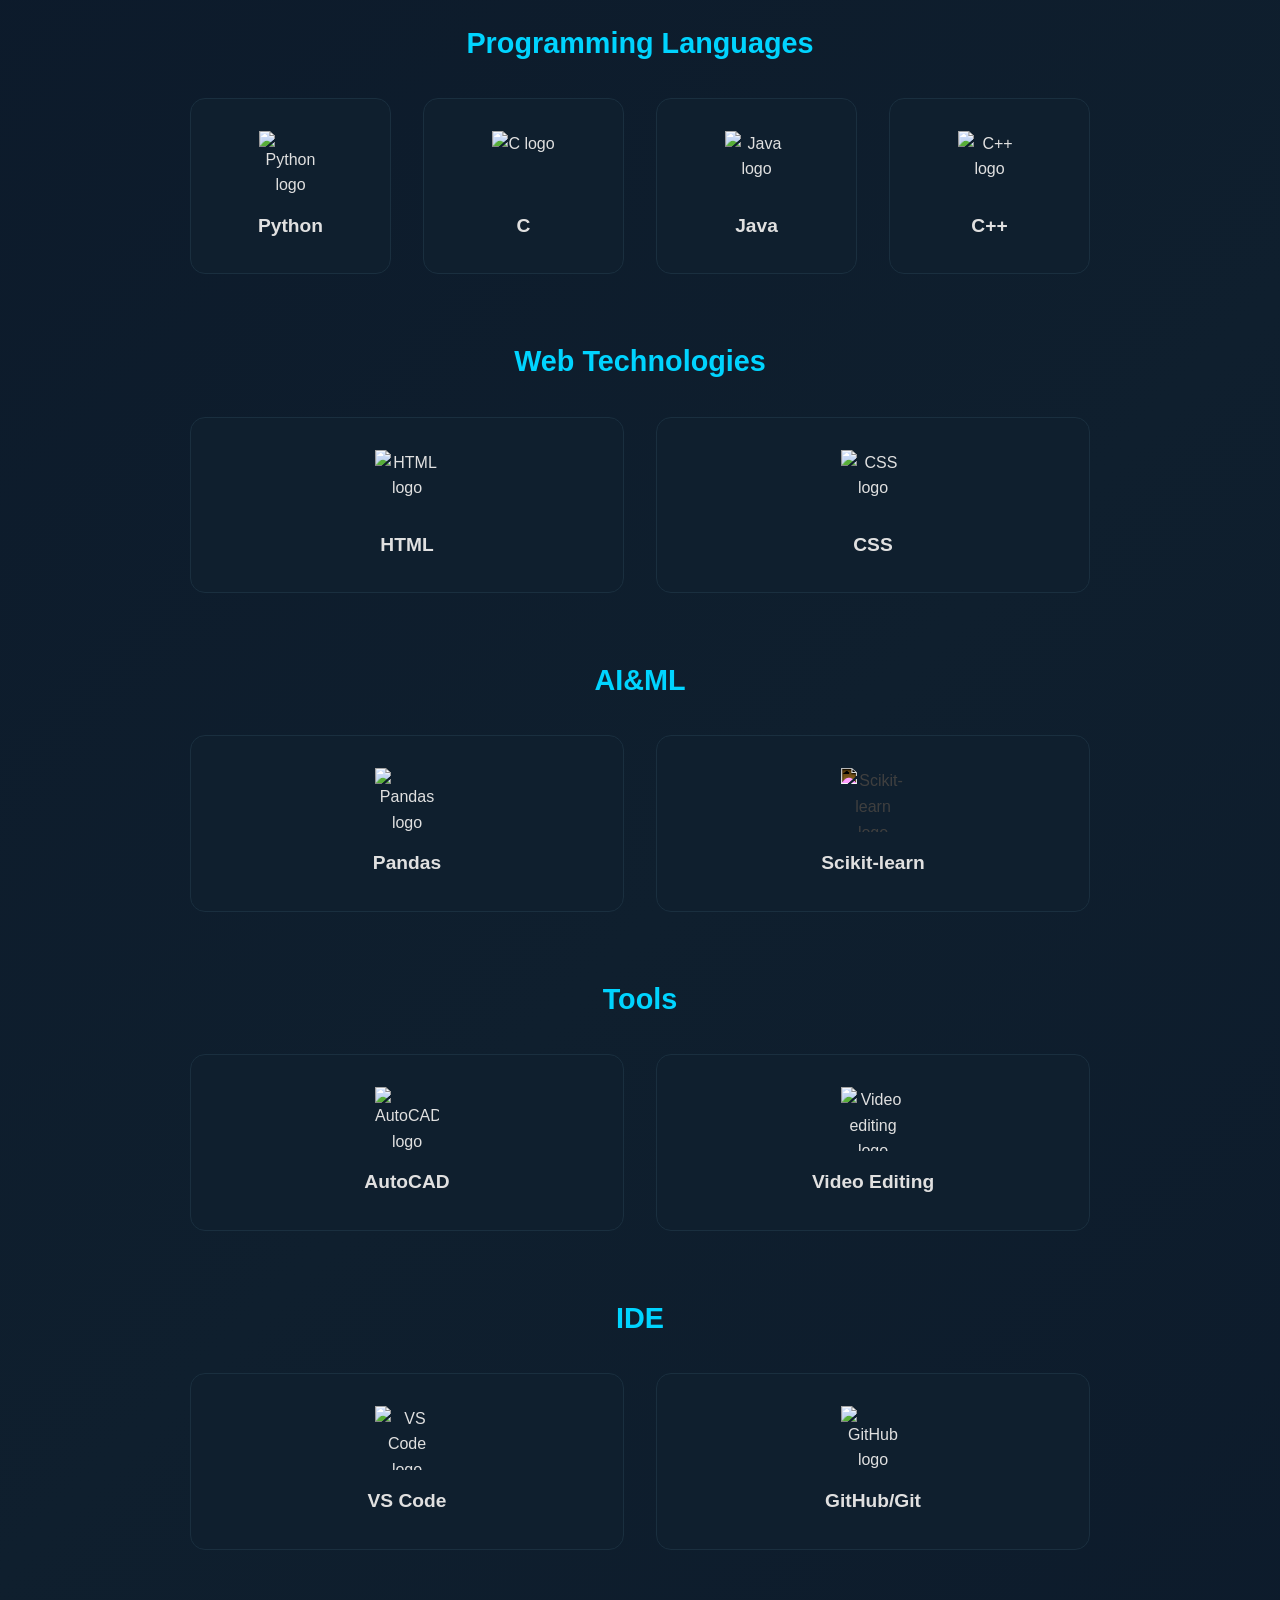
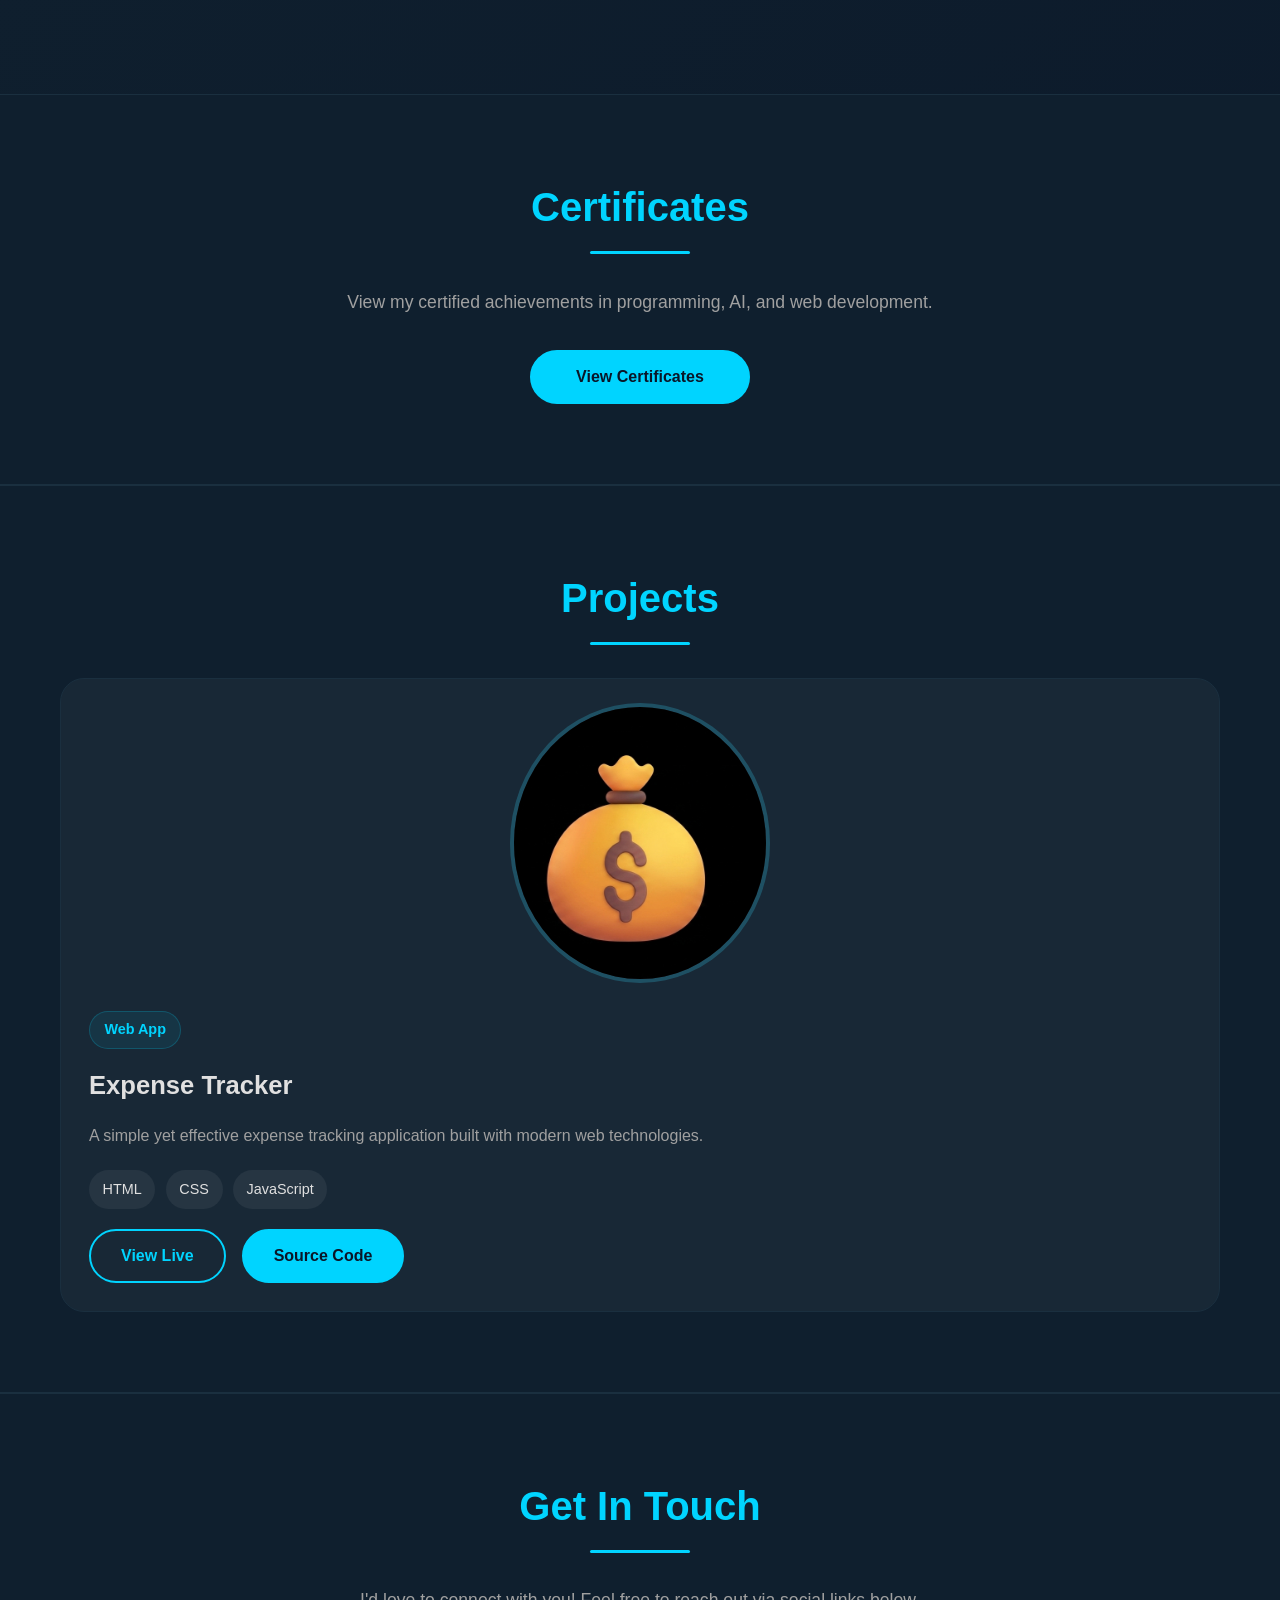
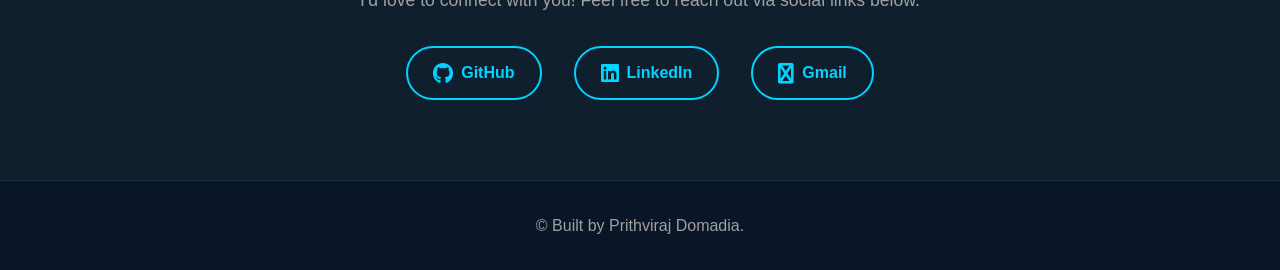
==== commit 0937b045: "Fix HTML encoding issues in index.html" ====
--- a/index.html
+++ b/index.html
@@ -34,9 +34,9 @@
             </p>
             <div class="hero-buttons">
                 <a href="PRITHVIRAJD_CV.pdf" class="btn btn-secondary" download> <i class="fas fa-download"></i> Download CV</a>
+                <a href="CET marksheet.pdf" class="btn btn-secondary" download> <i class="fas fa-download"></i> Download CET marksheet</a>
+                <a href="12th marksheet.pdf" class="btn btn-secondary" download> <i class="fas fa-download"></i> Download 12th marksheet</a>
                 <a href="10th marksheet.pdf" class="btn btn-secondary" download> <i class="fas fa-download"></i> Download 10th marksheet</a>
-                <a href="12th marksheet.pdf" class="btn btn-secondary" download> <i class="fas fa-download"></i> Download 12th marksheet</a>
-                <a href="CET marksheet.pdf" class="btn btn-secondary" download> <i class="fas fa-download"></i> Download CET marksheet</a>
             </div>
         </div>
     </section>
--- a/styles.css
+++ b/styles.css
@@ -92,6 +92,18 @@
     text-align: center;
     max-width: 700px;
     animation: fadeInUp 0.8s ease;
+}
+.hero-image-container {
+    margin-bottom: 20px; 
+}
+
+.hero-profile-img {
+    width: 250px;        
+    height: 230px;        
+    border-radius: 50%;  
+    object-fit: cover;   
+    border: 3px solid #fff; 
+    box-shadow: 0 4px 10px rgba(0,0,0,0.2); 
 }
 
 .hero-title {
@@ -221,7 +233,7 @@
 
 /* ==================== CERTIFICATES SECTION ==================== */
 .certificates {
-    padding: 100px 20px;
+    padding: 80px 20px;
     background: var(--card-bg);
     border-top: 1px solid var(--border-color);
     border-bottom: 1px solid var(--border-color);
@@ -242,10 +254,114 @@
 
 .certificates-grid {
     display: grid;
-    grid-template-columns: repeat(auto-fit, minmax(200px, 1fr));
+    grid-template-columns: repeat(4, 1fr);
     gap: 2rem;
     margin: 0 auto;
 }
+
+/* ==================== PROJECTS SECTION ==================== */
+.projects {
+    padding: 80px 20px;
+    background: var(--card-bg);
+    border-top: 1px solid var(--border-color);
+    border-bottom: 1px solid var(--border-color);
+}
+
+.projects-grid {
+    display: grid;
+    grid-template-columns: repeat(auto-fit, minmax(280px, 1fr));
+    gap: 2rem;
+}
+
+.project-card {
+    background: rgba(255, 255, 255, 0.04);
+    border: 1px solid var(--border-color);
+    border-radius: 24px;
+    overflow: hidden;
+    transition: transform var(--transition), box-shadow var(--transition);
+}
+
+.project-card:hover {
+    transform: translateY(-8px);
+    box-shadow: 0 20px 45px rgba(0, 0, 0, 0.22);
+}
+
+.project-image {
+    width: 100%;
+    height: 220px;
+    object-fit: cover;
+    display: block;
+}
+
+.project-image-circle {
+    width: 260px;
+    height: 280px;
+    border-radius: 50%;
+    object-fit: cover;
+    display: block;
+    margin: 1.5rem auto 0;
+    border: 4px solid rgba(0, 212, 255, 0.18);
+    background: rgba(255, 255, 255, 0.06);
+}
+
+.project-card-body {
+    padding: 1.75rem;
+}
+
+.project-badge {
+    display: inline-block;
+    margin-bottom: 1rem;
+    padding: 0.4rem 0.9rem;
+    border-radius: 999px;
+    border: 1px solid rgba(0, 212, 255, 0.2);
+    color: var(--primary-color);
+    background: rgba(0, 212, 255, 0.08);
+    font-size: 0.9rem;
+    font-weight: 600;
+}
+
+.project-card h3 {
+    font-size: 1.6rem;
+    margin-bottom: 1rem;
+}
+
+.project-card p {
+    color: var(--text-dark);
+    margin-bottom: 1.25rem;
+    line-height: 1.8;
+}
+
+.project-tags {
+    display: flex;
+    flex-wrap: wrap;
+    gap: 0.65rem;
+    margin-bottom: 1.25rem;
+}
+
+.project-tags span {
+    background: rgba(255, 255, 255, 0.06);
+    padding: 0.5rem 0.85rem;
+    border-radius: 999px;
+    font-size: 0.9rem;
+    color: var(--text-color);
+}
+
+.project-links {
+    display: flex;
+    flex-wrap: wrap;
+    gap: 1rem;
+}
+
+@media (max-width: 720px) {
+    .hero-title {
+        font-size: 3rem;
+    }
+
+    .project-card {
+        border-radius: 20px;
+    }
+}
+
 
 .certificate-card {
     background: var(--card-bg);
@@ -273,6 +389,7 @@
 .certificate-card:hover .certificate-icon {
     transform: scale(1.05);
 }
+
 .lightbox {
     display: none; 
     position: fixed;
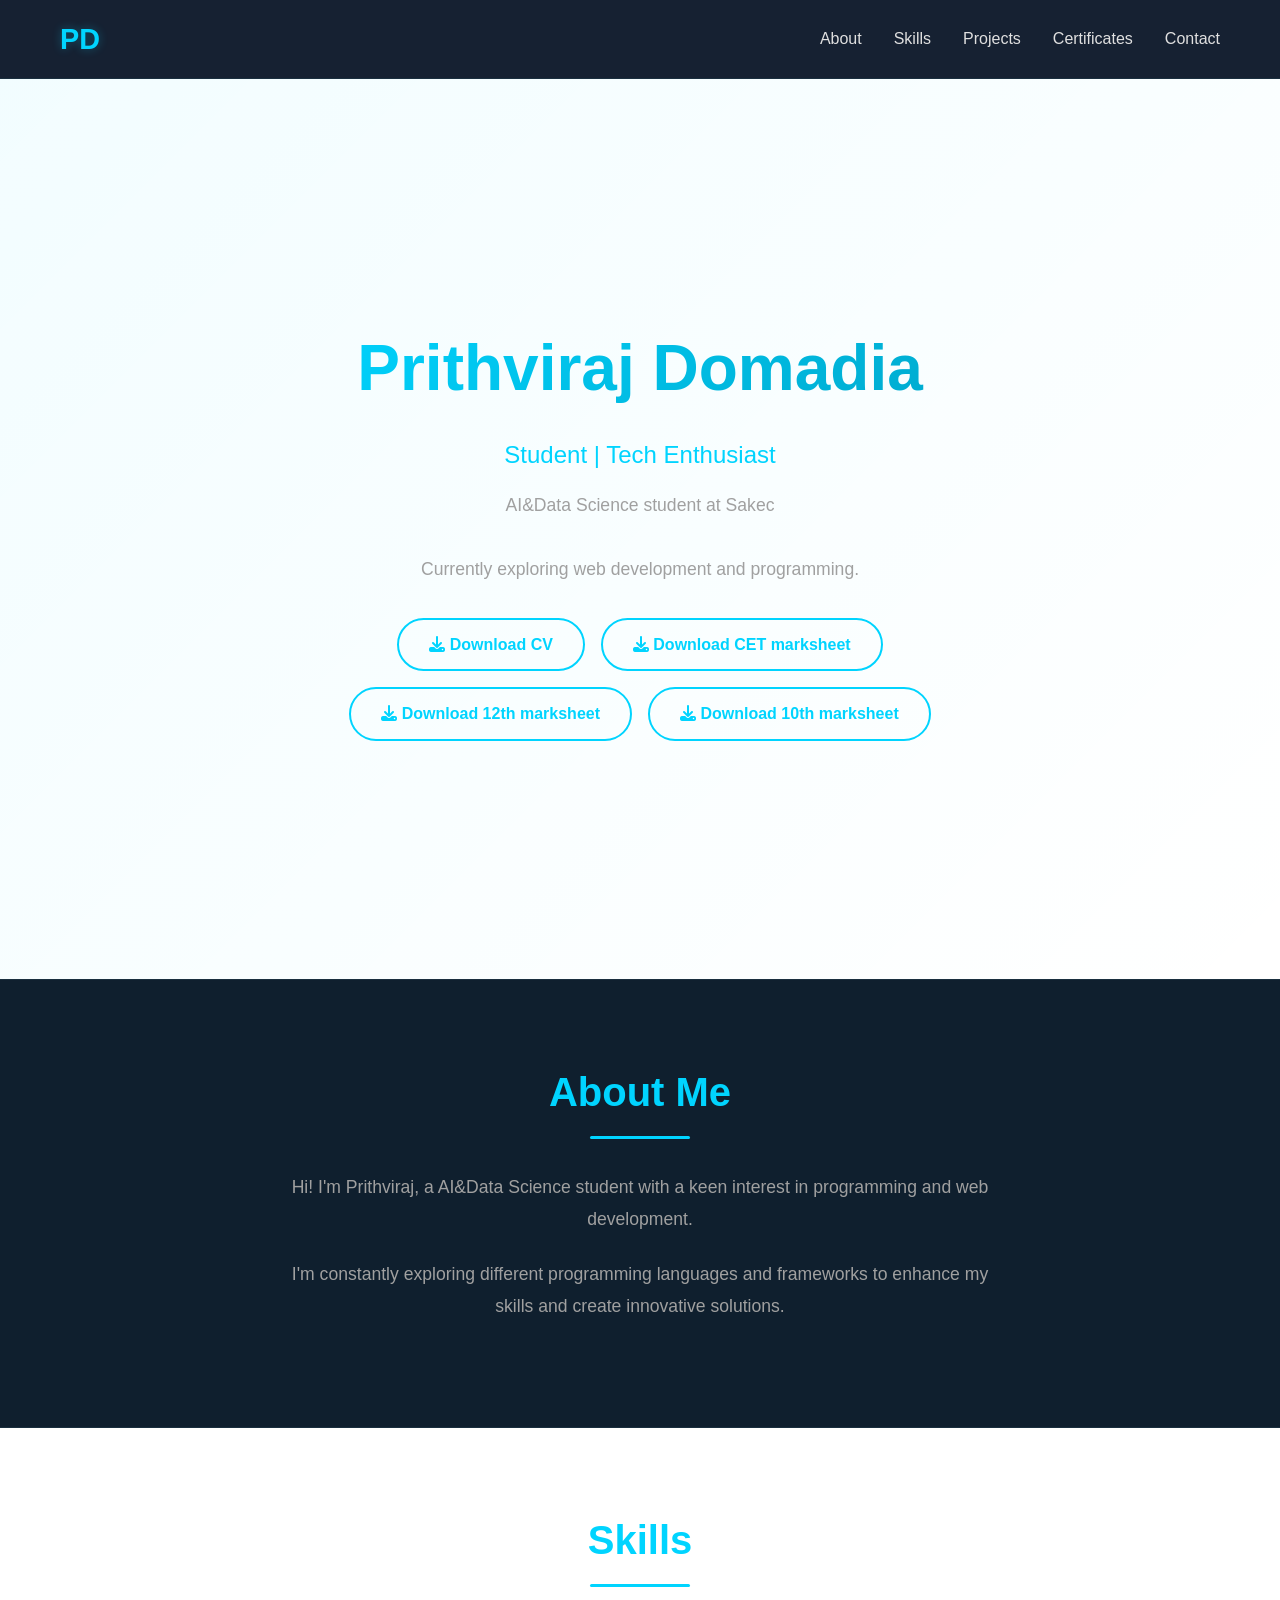
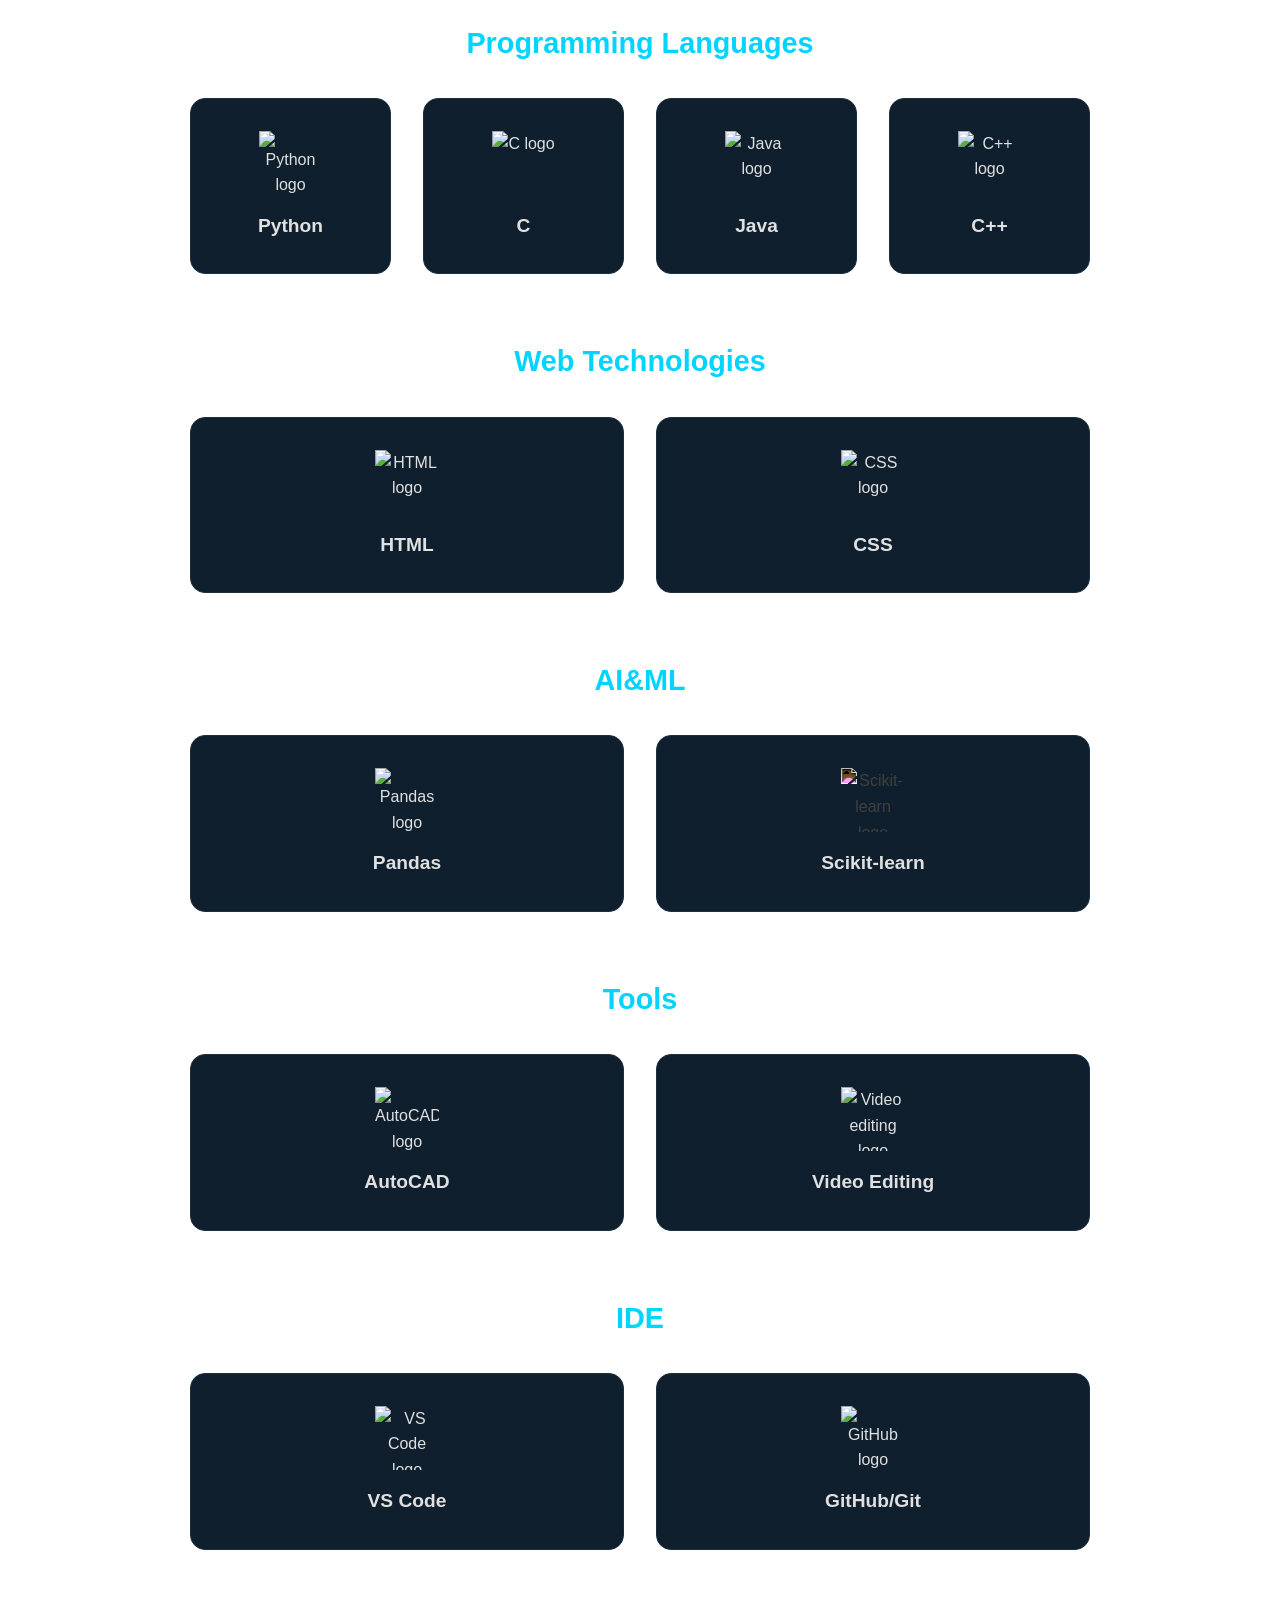
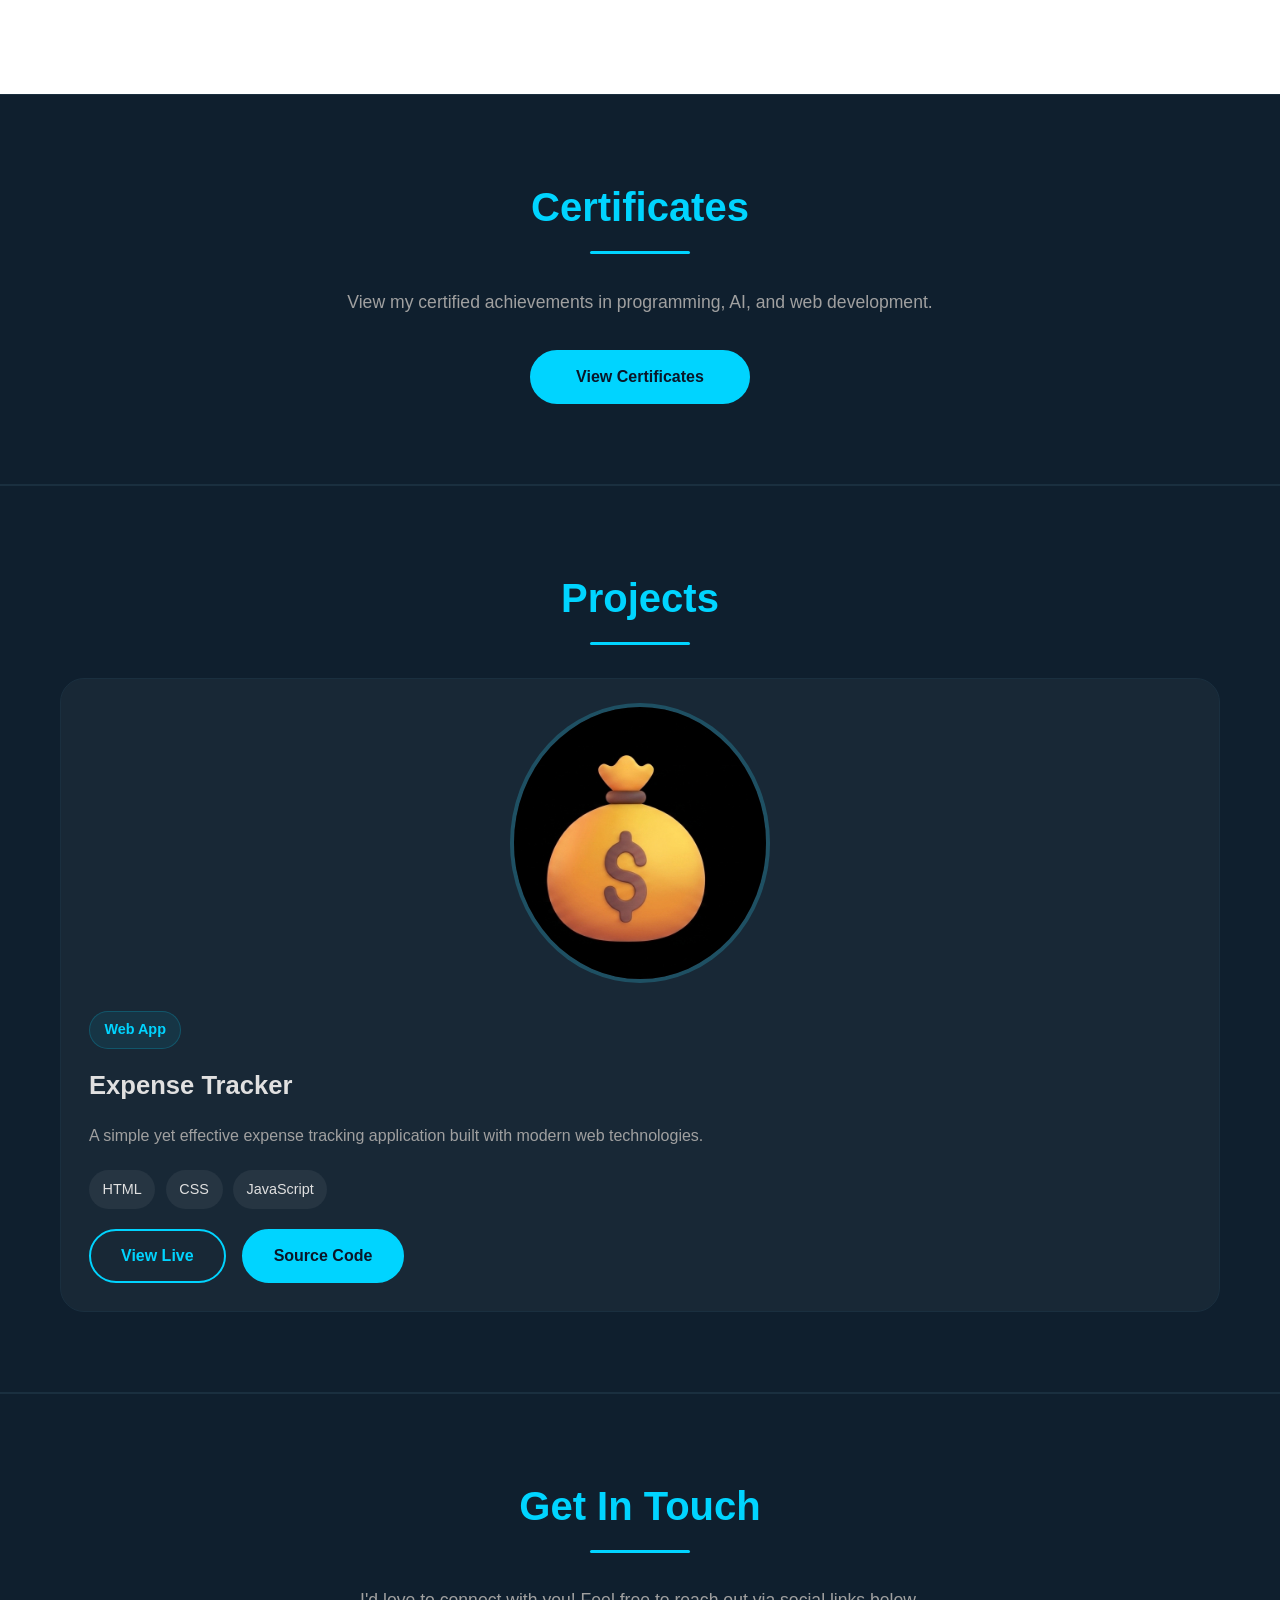
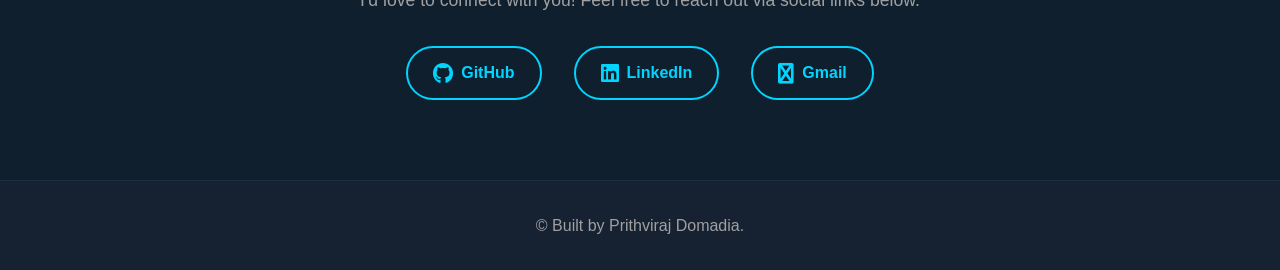
==== commit cf342e62: "Fix HTML encoding issues in index.html" ====
--- a/index.html
+++ b/index.html
@@ -192,7 +192,7 @@
                         <i class="fab fa-github"></i>
                         <span>GitHub</span>
                     </a>
-                    <a href="https://www.linkedin.com/in/prithviraj-domadia-128852386" target="_blank" class="social-link">
+                    <a href="www.linkedin.com/in/prithvirajdomadia" target="_blank" class="social-link">
                         <i class="fab fa-linkedin"></i>
                         <span>LinkedIn</span>
                     </a>
--- a/styles.css
+++ b/styles.css
@@ -21,7 +21,7 @@
 
 body {
     font-family: 'Segoe UI', Tahoma, Geneva, Verdana, sans-serif;
-    background: linear-gradient(135deg, #0a1628 0%, #0f1f2e 50%, #0a1628 100%);
+    background: white;
     color: var(--text-color);
     line-height: 1.6;
     min-height: 100vh;
